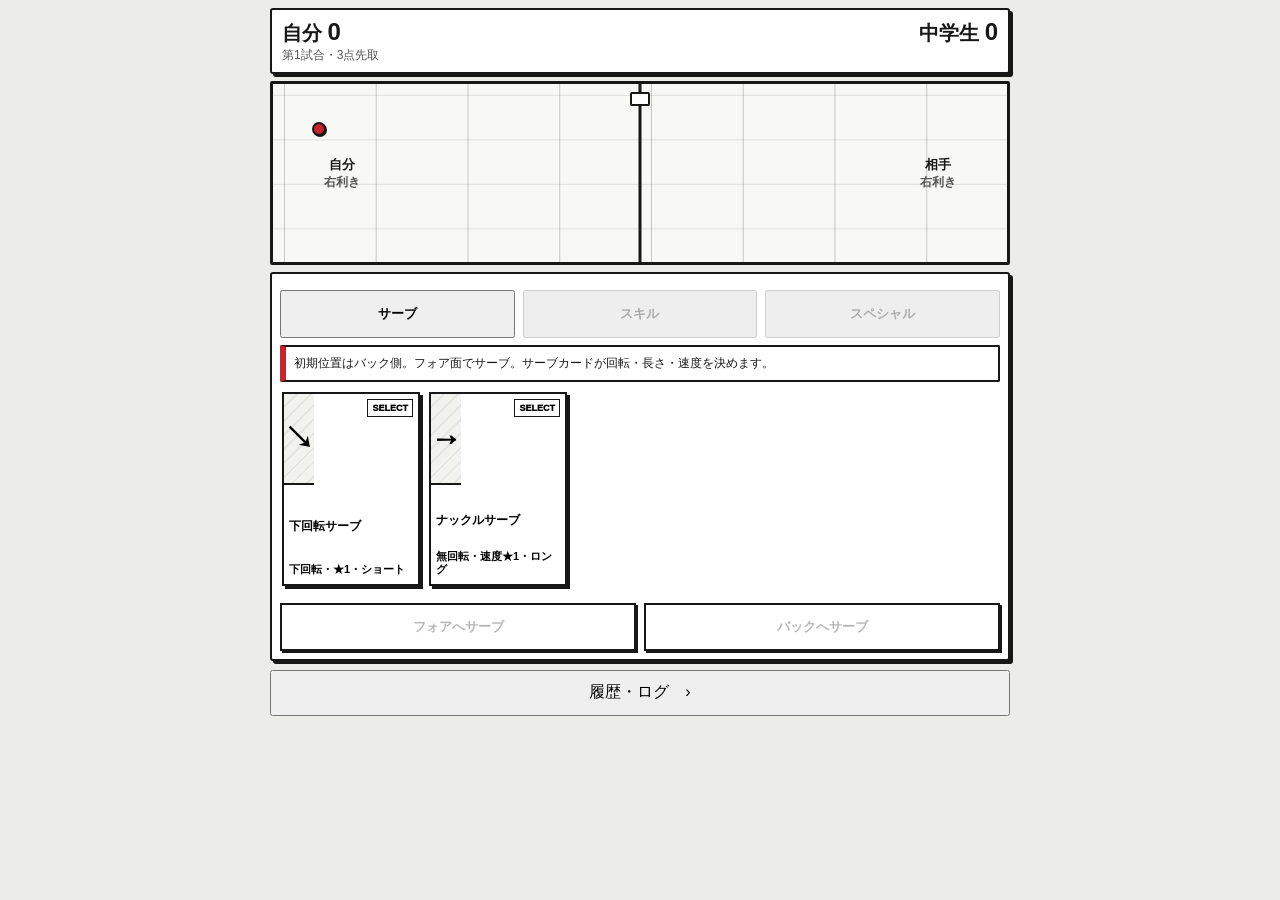
==== tabletennis_roguelike_prototype11.html @ f18fd14f "Sync Lite play game HTML with verified development version (fixes 5 and 6)" ====
<!doctype html>
<html lang="ja">
<head>
<meta charset="utf-8">
<meta name="viewport" content="width=device-width,initial-scale=1,maximum-scale=1,user-scalable=no,viewport-fit=cover">
<title>卓上戦記 Prototype 11</title>
<style>
/* Mobile-first view navigation and screen composition */
.view-nav{display:grid;grid-template-columns:repeat(3,minmax(0,1fr));gap:7px;margin:8px 0}.view-nav .btn{min-height:46px;padding:8px 5px;text-align:center;font-size:13px;font-weight:800}.view-nav .btn[aria-current="page"]{background:#171717;color:#fff;border-color:#c9232c;box-shadow:2px 2px 0 #c9232c}.view-screen{min-width:0}.screen-intro{font-size:13px;line-height:1.55}.score-panel{position:relative}.score{display:flex;justify-content:space-between;gap:10px}.score>span{min-width:0}.table{height:clamp(150px,48vw,220px)}.btn,.tech-card{min-height:44px}.view-heading{display:flex;align-items:center;justify-content:space-between;gap:8px}.view-heading h2{margin:0}@media(max-width:380px){#app{padding-left:8px;padding-right:8px}.panel{padding:9px;margin:7px 0}.view-nav{gap:5px}.view-nav .btn{font-size:12px;padding:7px 3px}.score{font-size:17px}.score #myScore,.score #enemyScore{font-size:22px}.grid{gap:6px}}@media(min-width:600px){.view-nav{grid-template-columns:repeat(6,minmax(0,1fr))}.table{height:220px}}
*{box-sizing:border-box}html{background:#f3f4f6}body{margin:0;background:#f3f4f6;color:#17202a;font-family:-apple-system,BlinkMacSystemFont,"Yu Gothic",sans-serif;-webkit-text-size-adjust:100%}#app{max-width:760px;margin:auto;padding:max(10px,env(safe-area-inset-top)) max(10px,env(safe-area-inset-right)) max(10px,env(safe-area-inset-bottom)) max(10px,env(safe-area-inset-left))}
.title-logo{display:block;width:100%;height:auto;max-height:150px;object-fit:contain;margin:0 auto 6px}.topbar{display:flex;justify-content:flex-end;align-items:center;gap:8px}body.is-match-view .topbar{display:none}.phase{font-size:13px;background:#fff;border:1px solid #ddd;border-radius:99px;padding:5px 8px}
.panel{background:#fff;border:1px solid #ddd;border-radius:13px;padding:11px;margin:8px 0}h2{font-size:15px;margin:0 0 8px}.sub{font-size:12px;color:#69707a}.score{font-size:20px;font-weight:800}.score #myScore,.score #enemyScore{font-size:24px;font-weight:900;font-variant-numeric:tabular-nums}
.table{position:relative;height:180px;background:#e9eef2;border:2px solid #66717c;border-radius:12px;overflow:hidden}.court-grid{position:absolute;inset:0;background-image:linear-gradient(to right,transparent calc(12.5% - .5px),rgba(60,68,76,.28) 12.5%,transparent calc(12.5% + .5px)),linear-gradient(to bottom,transparent calc(25% - .5px),rgba(60,68,76,.28) 25%,transparent calc(25% + .5px));background-size:12.5% 100%,100% 25%;pointer-events:none}.net{position:absolute;left:50%;top:0;bottom:0;width:3px;transform:translateX(-50%);background:#66717c;z-index:3}.player,.enemy{position:absolute;top:50%;transform:translateY(-50%);font-size:13px;font-weight:700;text-align:center;z-index:5}.player{left:7%}.enemy{right:7%}.rally-arrows{position:absolute;inset:0;width:100%;height:100%;z-index:2;pointer-events:none}.rally-arrows line{fill:none;stroke-linecap:round}.rally-arrows .player-arrow{stroke:#8a8a8a;stroke-width:1.8}.rally-arrows .enemy-arrow{stroke:#171717;stroke-width:2.2}
.ball{position:absolute;width:14px;height:14px;margin:-7px;border-radius:50%;background:#fff;border:2px solid #333;transition:left .25s,top .25s;z-index:6}.ball-label{position:absolute;left:50%;top:8px;transform:translateX(-50%);background:#fff9;padding:5px 8px;border-radius:8px;font-size:12px;z-index:7}
.grid{display:grid;grid-template-columns:repeat(2,1fr);gap:7px}.grid3{display:grid;grid-template-columns:repeat(3,1fr);gap:7px}
button{font:inherit;touch-action:manipulation}.btn{border:1px solid #cdd2d7;background:#fff;border-radius:10px;padding:9px;min-height:44px;text-align:left;touch-action:manipulation}.btn:active{transform:scale(.98)}.selected{outline:3px solid #9bbcf5;background:#f4f8ff}.info{background:#f7f7f8;border-radius:8px;padding:7px;font-size:12px}
#ballInfo.ball-summary{padding:7px 9px}
.ball-summary-items{display:grid;grid-template-columns:repeat(3,minmax(0,1fr));gap:5px 10px;font-size:12px;line-height:1.4}
.ball-summary-item{min-width:0;overflow-wrap:anywhere}
.ball-summary-item b{margin-right:3px}
@media(max-width:420px){.ball-summary-items{grid-template-columns:repeat(2,minmax(0,1fr));gap:5px 8px}}.log{max-height:170px;overflow:auto;font-size:12px;line-height:1.5;background:#101418;color:#e9eef2;border-radius:9px;padding:7px}.log div{border-bottom:1px solid #293038;padding:2px}
#logPanel .log{max-height:min(70dvh,calc(100dvh - 180px));overflow-y:auto;overscroll-behavior:contain;-webkit-overflow-scrolling:touch;touch-action:pan-y}
.notice{background:#fff8df;border-radius:9px;padding:8px;font-size:12px;line-height:1.45}.calculation{background:#eef7ff;border:1px solid #b8d7ef;border-radius:9px;padding:9px;font-size:12px;line-height:1.55}.calculation ul{margin:5px 0;padding-left:18px}.calculation .final{font-size:15px;font-weight:800}.history{font-size:12px}.row{padding:5px 0;border-bottom:1px solid #eee}.badge{display:inline-block;background:#eef1f4;border-radius:99px;padding:2px 6px;margin:2px}
.hidden{display:none}.big{text-align:center;font-size:28px;font-weight:800}

/* --- illustrated technique cards --- */
.tech-card{
  position:relative;
  display:block;
  padding:0;
  overflow:hidden;
  border:2px solid #171717;
  border-radius:6px;
  background:#fff;
  box-shadow:4px 4px 0 #171717;
  text-align:left;
}
.tech-card:active{transform:translate(2px,2px);box-shadow:2px 2px 0 #171717}
.tech-card img{
  display:block;
  width:100%;
  height:auto;
  aspect-ratio:16/9;
  object-fit:cover;
}
.tech-card-live{
  position:absolute;
  right:7px;
  top:7px;
  padding:4px 7px;
  border:2px solid #171717;
  background:#fff;
  color:#171717;
  font-size:11px;
  font-weight:900;
  line-height:1;
  box-shadow:2px 2px 0 #171717;
}
.tech-card[data-tech="foreSmash"] .tech-card-live{
  background:#d71920;
  color:#fff;
  border-color:#171717;
}
@media(max-width:380px){
  .tech-card-live{font-size:10px;padding:3px 5px}
}

@media(min-width:600px){.grid{grid-template-columns:repeat(3,1fr)}}

/* --- monochrome manga-inspired visual refresh; preserve existing layout --- */
:root{color-scheme:light;--ink:#171717;--paper:#fff;--ash:#ececea;--red:#c9232c}
html,body{background:#ececea;color:var(--ink)}
body{font-family:-apple-system,BlinkMacSystemFont,"Yu Gothic",sans-serif}
.panel{background:var(--paper);border:2px solid var(--ink);border-radius:3px;box-shadow:3px 3px 0 var(--ink)}
.phase{background:var(--paper);border:2px solid var(--ink);border-radius:2px;color:var(--ink);font-weight:800}
.sub{color:#555}
.table{background:#f8f8f6;border:3px solid var(--ink);border-radius:2px}
.court-grid{background-image:linear-gradient(to right,transparent calc(12.5% - .5px),rgba(23,23,23,.22) 12.5%,transparent calc(12.5% + .5px)),linear-gradient(to bottom,transparent calc(25% - .5px),rgba(23,23,23,.22) 25%,transparent calc(25% + .5px))}
.net{background:var(--ink)}
.rally-arrows .player-arrow{stroke:#777}.rally-arrows .enemy-arrow{stroke:var(--ink)}
.ball{background:var(--red);border:2px solid var(--ink);box-shadow:1px 1px 0 var(--ink)}
.ball-label{background:var(--paper);border:2px solid var(--ink);border-radius:2px;font-weight:800}
.btn{border:2px solid var(--ink);background:var(--paper);border-radius:2px;box-shadow:2px 2px 0 var(--ink);color:var(--ink)}
.btn:active{transform:translate(1px,1px);box-shadow:1px 1px 0 var(--ink)}
.btn:disabled{opacity:1;background:#e5e5e5;border-color:#888;color:#666;box-shadow:none;cursor:not-allowed}
.btn:disabled.selected{background:#fff1f1;outline:3px solid var(--red);outline-offset:1px}
.tech-card:disabled{opacity:1;box-shadow:4px 4px 0 var(--ink);cursor:not-allowed}
.tech-card:disabled img{filter:grayscale(1)}
.selected{outline:3px solid var(--red);outline-offset:1px;background:#fff1f1}
.info{background:#f0f0ee;border:1px solid #aaa;border-radius:2px}
.log{background:#171717;color:#fff;border:2px solid #171717;border-radius:2px}
.log div{border-bottom:1px solid #444}
.notice{background:#fff;border:2px solid var(--ink);border-left:6px solid var(--red);border-radius:2px}
.calculation{background:#f4f4f2;border:2px solid var(--ink);border-radius:2px}
.calculation .final{color:var(--red)}
.row{border-bottom:1px solid #ccc}
.badge{background:#e7e7e4;border:1px solid #777;border-radius:2px;color:var(--ink)}
.big{color:var(--ink)}
.tech-card{border:2px solid var(--ink);border-radius:2px;background:var(--paper);box-shadow:4px 4px 0 var(--ink)}
.tech-card:active{transform:translate(2px,2px);box-shadow:2px 2px 0 var(--ink)}
.tech-card-live{border:2px solid var(--ink);border-radius:0;background:var(--paper);color:var(--ink);box-shadow:2px 2px 0 var(--ink)}
.tech-card[data-tech="foreSmash"] .tech-card-live{background:var(--red);color:#fff;border-color:var(--ink)}
h2{font-weight:900;letter-spacing:.02em}

/* Compact vertical match layout; retain readable controls and 44px minimum targets. */
body.is-match-view .title-logo{max-height:64px;margin-bottom:2px}
body.is-match-view .topbar{margin-bottom:3px}
body.is-match-view .view-nav{margin:4px 0;gap:6px}
body.is-match-view #matchView{display:grid;grid-template-columns:minmax(0,1fr);gap:6px}
body.is-match-view #matchView>.panel{margin:0}
body.is-match-view #matchView .score-panel{padding:8px 10px}
body.is-match-view #matchView .table{height:clamp(140px,34vw,176px)}
body.is-match-view #matchView .point-result{padding:7px 10px}
.ai-error-panel{border:2px solid #b91c1c;background:#fff;padding:12px}.ai-error-panel h2{color:#b91c1c}.ai-error-panel .grid{grid-template-columns:1fr}.ai-error-panel .btn{min-height:44px;white-space:normal}
body.is-match-view #matchView .point-result h2{margin-bottom:3px}
body.is-match-view #matchView .grid{gap:6px}
.gp-shortage{color:#b91c1c;font-weight:800}
@media(max-width:380px){body.is-match-view .title-logo{max-height:56px}body.is-match-view .view-nav .btn{min-height:44px;font-size:12px;padding:6px 3px}body.is-match-view #matchView .table{height:140px}}
@media(max-height:650px){body.is-match-view .title-logo{max-height:48px}body.is-match-view #matchView .table{height:132px}}

/* Approved match UI: vertical flow, swipeable card strips, paired history/log. */
#viewNav{margin:4px 0}
body.is-match-view .title-logo{display:none}
body.is-match-view #viewNav{display:none}
body.is-match-view #matchView{display:flex;flex-direction:column;gap:7px;min-height:0;overflow:visible}
body.is-match-view #matchView>.panel{flex-shrink:0;margin:0}
body.is-match-view #matchView .table{height:clamp(142px,24vh,184px)}
body.is-match-view #matchView .score-panel{order:-2}
body.is-match-view #matchView .table{order:-1}
body.is-match-view #servePanel,body.is-match-view #playerPanel{padding:9px 8px 8px}
body.is-match-view #ballInfo{margin:7px 0}
.category-tabs{display:grid;grid-template-columns:repeat(3,minmax(0,1fr));gap:5px;margin:7px 0}
.tab{min-height:40px;padding:5px 2px;font-size:11px}
.cards-viewport{overflow-x:auto;overflow-y:hidden;scroll-snap-type:x mandatory;overscroll-behavior-x:contain;-webkit-overflow-scrolling:touch;padding:2px 5px 8px 2px;scrollbar-width:thin;touch-action:pan-x}
.cards{display:flex;gap:9px;width:max-content;min-width:100%}
.card{flex:0 0 clamp(92px,calc((min(100vw,496px) - 52px)/3.15),138px);min-width:0;aspect-ratio:1/1.4;scroll-snap-align:start;display:flex;flex-direction:column;justify-content:space-between;text-align:left;padding:0;position:relative;overflow:hidden;background:#fff;border:2px solid var(--ink,#171717);box-shadow:3px 3px 0 var(--ink,#171717);border-radius:0;min-height:0}
.card.selected{border:3px solid var(--red,#c9232c);background:#fff0f0;box-shadow:3px 3px 0 var(--red,#c9232c);outline:none;transform:translateY(-2px)}
.card:disabled{opacity:.65;box-shadow:none}
.card-art{height:48%;min-height:0;display:flex;align-items:center;justify-content:center;background:repeating-linear-gradient(135deg,#f2f2ef 0,#f2f2ef 8px,#e5e5e1 8px,#e5e5e1 10px);border-bottom:2px solid var(--ink,#171717);font-size:30px;font-weight:950}
.card img{display:block;width:100%;height:48%;object-fit:cover;border-bottom:2px solid var(--ink,#171717)}
.card-stamp{position:absolute;top:5px;right:5px;background:#fff;border:1.5px solid var(--ink,#171717);padding:3px 4px;font-size:9px;font-weight:950;z-index:2}
.card.selected .card-stamp{background:var(--red,#c9232c);color:#fff}
.card-name{padding:6px 5px 2px;font-size:12px;font-weight:950;line-height:1.2;overflow-wrap:anywhere}
.card-rate{padding:0 5px 7px;font-size:11px;line-height:1.2;font-weight:800}
.card-description{display:block;padding:0 5px 7px;font-size:10px;line-height:1.25;overflow-wrap:anywhere}
#serve .cards{flex-wrap:nowrap;width:max-content}
#serve .card{flex-basis:clamp(92px,calc((min(100vw,496px) - 52px)/3.15),138px)}
#tech .card{flex-basis:clamp(92px,calc((min(100vw,496px) - 52px)/3.15),138px)}
#tech .card img{height:48%;aspect-ratio:auto}
/* Original card proportions retained; compact icons fit within fixed bounds. */
#tech .card{aspect-ratio:1/1.4;min-height:0;justify-content:space-between}
#tech .card-art{height:40%;flex:0 0 40%;font-size:26px}
#tech .card-name{font-size:12px;line-height:1.2}
#tech .card-description{font-size:10px;line-height:1.25;overflow:hidden}
#tech .shot-quality{display:block;white-space:nowrap;font-size:11px;font-weight:900;letter-spacing:-.4px}
#tech .shot-modifiers{display:block;white-space:nowrap;font-size:10px;font-weight:800}
#techDetail{margin-top:8px;padding:8px;border:1px solid #777;background:#fff;font-size:12px;line-height:1.45}

.tech-heading{display:flex;align-items:center;justify-content:space-between;gap:8px;margin-top:10px;position:relative}
.tech-heading h2{margin:0!important}
.equipment-control{position:relative;flex:none}
.equipment-trigger{display:flex;align-items:center;gap:4px;min-height:36px;padding:5px 9px;border:2px solid var(--ink,#171717);background:#fff;border-radius:8px;font-size:12px;font-weight:800;cursor:pointer}
.equipment-popover{position:absolute;right:0;top:calc(100% + 5px);width:min(260px,calc(100vw - 40px));max-height:55vh;overflow:auto;padding:10px;border:2px solid var(--ink,#171717);border-radius:8px;background:#fff;box-shadow:2px 3px 0 #555;z-index:30;font-size:12px;line-height:1.5}
.equipment-popover[hidden]{display:none}
.equipment-items{display:flex;gap:5px;flex-wrap:wrap;margin:5px 0}
.equipment-tag{border:1px solid #777;padding:2px 6px;background:#f3f4f6;font-weight:700}
.equipment-effects{font-size:11px;margin-top:6px}
#returnCategory{min-width:0}
#skillCategory .cards-viewport{margin-top:4px}
.course-button{flex:1 1 0;min-width:0;min-height:44px;padding:7px 10px;border:2px solid var(--ink,#171717);background:#fff;box-shadow:2px 2px 0 var(--ink,#171717);font-size:12px;font-weight:900}.course-controls{display:grid;grid-template-columns:repeat(2,minmax(0,1fr));gap:8px;margin-top:9px}.course-controls .course-button{width:100%;min-height:48px;font-size:13px}.course-controls[hidden]{display:none}.core-tabs{display:grid;grid-template-columns:repeat(3,minmax(0,1fr));gap:8px}.core-tabs .tab{min-height:48px;font-size:13px;font-weight:900}
.match-bottom-nav,.history-bottom-nav{display:grid;grid-template-columns:1fr;gap:7px;margin:2px 0 8px}
.match-bottom-nav .nav-button,.history-bottom-nav .nav-button{min-height:46px;text-align:center}
#historyPanel{height:calc(100dvh - 24px);max-height:920px;display:flex;flex-direction:column;gap:7px;min-height:0;overflow:hidden}
#historyPanel.hidden{display:none}
.split-panels{display:grid;grid-template-rows:minmax(0,1fr) minmax(0,1fr);gap:7px;flex:1;min-height:0;overflow:hidden}
.scroll-panel{display:flex;flex-direction:column;min-height:0;min-width:0;background:#fff;border:2px solid var(--ink,#171717);box-shadow:3px 3px 0 var(--ink,#171717);padding:7px;overflow:hidden}
.scroll-panel h2{flex-shrink:0;border-bottom:2px solid var(--ink,#171717);padding-bottom:6px;margin-bottom:4px}
.scroll-body{overflow-y:auto;min-height:0;flex:1;overscroll-behavior:contain;-webkit-overflow-scrolling:touch;touch-action:pan-y;scrollbar-width:thin}
.history-row,.log-row{padding:6px 5px;border-bottom:1px solid #d3d3d0;font-size:12px;line-height:1.35;overflow-wrap:anywhere}
.log-row{background:#191919;color:#fff;border-bottom:1px solid #555;margin-bottom:4px}
.log-row span{color:#ccc}
#historyPanel .history-bottom-nav{flex-shrink:0}
body.is-match-view #app{padding-top:max(8px,env(safe-area-inset-top))}
body.is-match-view .topbar{margin:0 0 2px}
@media(max-width:380px){.card-name{font-size:11px}.card-description{font-size:9px}.category-tabs{gap:4px}.tab{font-size:10px}}
@media(max-height:700px){#historyPanel{height:calc(100dvh - 16px)}.scroll-panel{padding:5px}.scroll-panel h2{padding-bottom:4px;margin-bottom:3px}.history-row,.log-row{padding:4px;font-size:11px}}

.success-action-row{display:grid;grid-template-columns:minmax(0,1.2fr) minmax(0,1fr) minmax(0,1fr);gap:8px;align-items:stretch}.success-rate-label{display:flex;flex-direction:column;justify-content:center;align-items:center;text-align:center;font-size:12px;font-weight:700;min-width:0}.success-rate-label strong{font-size:clamp(19px,5vw,26px);white-space:nowrap}.success-detail-button,.success-return-button{width:100%;min-width:0;min-height:52px;font-size:17px;font-weight:800;touch-action:manipulation}.success-details-content{margin-top:8px;min-width:0}.success-details-content[hidden]{display:none!important}@media(max-width:360px){.success-action-row{gap:5px}.success-rate-label{font-size:11px}.success-rate-label strong{font-size:18px}}
</style>
</head>
<body><div id="app">
<img class="title-logo" src="./assets/cards/title_logo.jpeg" alt="卓上戦記"><div class="topbar"><span id="phase" class="phase"></span></div>

<nav id="viewNav" class="view-nav" aria-label="画面切り替え"><button type="button" class="btn" data-view="start" onclick="setView('start')">スタート</button><button type="button" class="btn" data-view="match" onclick="setView('match')">試合</button><button type="button" class="btn" data-view="progress" onclick="setView('progress')">イベント・成長</button><button type="button" class="btn" data-view="history" onclick="setView('history')">ラリー履歴</button><button type="button" class="btn" data-view="log" onclick="setView('log')">ログ</button><button type="button" class="btn" data-view="result" onclick="setView('result')">最終結果</button></nav>
<div id="startView" class="panel view-screen hidden"><h2>卓上戦記</h2><p class="screen-intro">現在のランを保持したまま画面を移動できます。新しいランを始めると、現在のランの状態は初期化されます。</p><div class="grid"><button type="button" class="btn" onclick="setView('match')">現在のランへ戻る</button><button type="button" class="btn" onclick="requestNewRun()">新しいランを開始</button></div></div>
<div id="matchView" class="view-screen">
<div class="panel score-panel"><div class="score"><span>自分 <b id="myScore">0</b></span><span><b id="enemyName">中学生</b> <b id="enemyScore">0</b></span></div><div class="sub" id="matchInfo">第1試合・3点先取</div></div>
<div id="ballInfo" class="panel ball-summary hidden" aria-label="現在のボールの状態"></div>
<div id="pointResultPanel" class="panel point-result hidden"><h2>直近ポイント</h2><div id="pointResultText" class="sub"></div></div>
<div id="enemyAIErrorPanel" class="panel ai-error-panel hidden" role="alert" aria-live="assertive">
<h2>相手AIの処理エラー</h2>
<p id="enemyAIErrorDetail" class="sub">得点とラリー状態を保持しています。</p>
<p id="enemyAIErrorLimit" class="sub"></p>
<div class="grid">
<button id="enemyAIRetryButton" type="button" class="btn" onclick="retryEnemyAI()">候補を再検証して再試行（0/3）</button>
<button id="enemyAISuspendButton" type="button" class="btn" onclick="suspendEnemyAI()">試合を中断</button>
<button id="enemyAIResumeButton" type="button" class="btn" onclick="resumeEnemyAI()" hidden>試合を再開して候補を再検証</button>
</div>
</div>

<div class="table"><div class="court-grid"></div><svg id="rallyArrows" class="rally-arrows" viewBox="0 0 100 100" preserveAspectRatio="none" aria-hidden="true"><defs><marker id="arrow-gray" viewBox="0 0 10 10" refX="8.5" refY="5" markerWidth="5" markerHeight="5" orient="auto"><path d="M 0 0 L 10 5 L 0 10 z" fill="#8a8a8a"></path></marker><marker id="arrow-black" viewBox="0 0 10 10" refX="8.5" refY="5" markerWidth="5" markerHeight="5" orient="auto"><path d="M 0 0 L 10 5 L 0 10 z" fill="#171717"></path></marker></defs><g id="rallyArrowLayer"></g></svg><div class="net"></div><div class="player">自分<br><span class="sub">右利き</span></div><div class="enemy">相手<br><span class="sub">右利き</span></div><div id="ball" class="ball"></div><div id="ballLabel" class="ball-label"></div></div>

<div id="servePanel" class="panel"><div class="category-tabs core-tabs" role="group" aria-label="カード分類"><button type="button" class="tab" data-card-category="serve" aria-pressed="true">サーブ</button><button type="button" class="tab" data-card-category="return" aria-pressed="false">スキル</button><button type="button" class="tab" data-card-category="skill" aria-pressed="false">スペシャル</button></div><div class="notice">初期位置はバック側。フォア面でサーブ。サーブカードが回転・長さ・速度を決めます。</div><div id="serve" class="cards-viewport" style="margin-top:8px"><div class="cards"></div></div><div id="serveCourseControls" class="course-controls"><button type="button" class="course-button" data-serve-course="F" disabled>フォアへサーブ</button><button type="button" class="course-button" data-serve-course="B" disabled>バックへサーブ</button></div></div>

<div id="playerPanel" class="panel hidden"><div class="category-tabs core-tabs" role="group" aria-label="カード分類"><button type="button" class="tab" data-card-category="serve" aria-pressed="false">サーブ</button><button type="button" class="tab" data-card-category="return" aria-pressed="true">スキル</button><button type="button" class="tab" data-card-category="skill" aria-pressed="false">スペシャル</button></div><div id="shotCalculation" class="hidden" style="margin-top:10px"></div><section id="returnCategory"><div class="tech-heading"><h2>スキルカード</h2><div id="equipmentPanel" class="equipment-control" aria-label="装備中の用具"></div></div><div id="techViewport" class="cards-viewport"><div id="tech" class="cards"></div></div><div id="techDetail" role="status" aria-live="polite"></div></section><section id="skillCategory"><h2 style="margin-top:10px">スペシャルカード（1球1枚）</h2><div class="cards-viewport"><div id="cards" class="cards"></div></div></section><div id="playerCourseControls" class="course-controls"><button type="button" class="course-button" data-player-course="F">フォアへ返球</button><button type="button" class="course-button" data-player-course="B">バックへ返球</button></div><div id="shotActions" style="margin-top:9px"></div></div>

<div id="devBossPanel" class="panel hidden">
<h2>開発用：ラスボステスト</h2>
<div class="notice">通常プレイには影響しません。URLに <b>?dev=1</b> を付けたときだけ表示されます。</div>
<div class="grid" style="margin-top:8px">
  <label class="btn"><b>プレイヤー強化</b><select id="devBuild" style="width:100%;margin-top:6px;padding:8px">
    <option value="base">初期状態</option>
    <option value="five">初期4種＋</option>
    <option value="eight">スキルカード8種＋</option>
    <option value="all">全スキルカード＋</option>
  </select></label>
  <label class="btn"><b>開始GP</b><select id="devGp" style="width:100%;margin-top:6px;padding:8px">
    <option>0</option><option>5</option><option>10</option><option selected>15</option><option>20</option><option>25</option><option>30</option><option>45</option>
  </select></label>
</div>
<button id="devBossStart" class="btn" style="width:100%;margin-top:8px">ラスボス戦を開始</button>
<button id="devBossAbort" class="btn" style="width:100%;margin-top:7px" onclick="abortDevBossTest()">開発用試合を中断して本編に戻る</button>
</div>

<div class="match-bottom-nav"><button type="button" class="nav-button primary" onclick="setView('history')">履歴・ログ　›</button></div>
</div>
<div id="growthPanel" class="panel hidden view-screen"><div class="view-heading"><h2 id="progressTitle">イベント・成長</h2><span id="progressMode" class="badge">進行</span></div><div id="growthText"></div><div id="growth" class="grid" style="margin-top:8px"></div><button id="next" class="btn" style="width:100%;margin-top:8px">次の試合へ</button><button id="restart" class="btn" style="width:100%;margin-top:7px">新しいラン</button></div>

<div id="historyPanel" class="panel hidden view-screen"><div class="section-title"><h2>履歴・ログ</h2><span class="hint">履歴とログは個別にスクロール</span></div><div class="split-panels"><section class="scroll-panel"><h2>ラリー履歴・技術別集計</h2><p class="sub">現在の試合の集計です。</p><div id="history" class="scroll-body history"></div></section><section class="scroll-panel"><h2>ラン全体のログ</h2><p class="sub">直近70件を表示します。</p><div id="log" class="scroll-body log"></div></section></div><div class="history-bottom-nav"><button type="button" class="nav-button primary" onclick="setView('match')">‹ 試合画面へ戻る</button></div></div>
<div id="devBossResultPanel" class="panel hidden view-screen">
  <div id="devBossResultSummary"></div>
  <div class="split-panels" style="min-height:240px;max-height:50dvh">
    <section class="scroll-panel"><h2>開発用試合の履歴</h2><div id="devBossResultHistory" class="scroll-body history"></div></section>
    <section class="scroll-panel"><h2>開発用試合のログ</h2><div id="devBossResultLog" class="scroll-body log"></div></section>
  </div>
  <div class="grid" style="margin-top:8px"><button type="button" class="btn" onclick="returnToMainFromDevBoss()">本編に戻る</button><button type="button" class="btn" onclick="replayDevBossTest()">もう一度ボス戦</button></div>
</div>
</div>

<script>
"use strict";

const MATCH=3;
let activeCardCategory="serve";
let devBossSession=null;
let devBossResult=null;
let devBossArchive=[];
let devBossResultVisible=false;
// Invalidates delayed enemy actions whenever a test session starts or restores the campaign.
let enemyActionGeneration=0;

const SPIN_STEPS=["下2","下1","無","上1","上2"];
const SPIN_LEVEL_LIMIT=2;

const TECHS={
 push:{type:"守備",name:"ツッツキ",side:"both",base:86,power:-1,idealSpin:"下1",idealSpinsPlus:["下1","下2"],idealPower:1,idealLength:"ショート",desc:"下回転に強い安定技。"},
 stop:{type:"守備",name:"ストップ",side:"both",base:86,power:-1,idealSpins:["下1","無"],idealPower:1,idealLength:"ショート",outputLength:"ショート",desc:"ネット際へ短く落とす下回転の返球。"},
 foreDrive:{type:"攻撃",name:"フォアドライブ",side:"F",base:79,power:1,idealSpins:["下1","無","上1"],idealPower:1,idealLength:"ロング",desc:"基本的な攻撃技。"},
 backBlock:{type:"守備",name:"バックブロック",side:"B",base:84,power:0,idealSpin:"上1",idealPowers:[2,3],idealLength:"ロング",desc:"バック面で安定して受ける。"},
 foreSmash:{type:"攻撃",name:"スマッシュ",side:"F",base:75,power:3,idealSpin:"無",idealPower:1,idealLength:"ロング",desc:"高速だが不適正球では成功率が低下する決定打。"},
 backDrive:{type:"攻撃",name:"バックドライブ",side:"B",base:74,power:1,idealSpins:["下1","無","上1"],idealPower:1,idealLength:"ロング",idealLengthPlus:["ショート","ロング"],desc:"バック面の攻撃技。＋強化で適正長さにショートを追加。"},
 foreBlock:{type:"守備",name:"フォアブロック",side:"F",base:84,power:0,idealSpin:"上1",idealPowers:[2,3],idealLength:"ロング",desc:"フォア面で安定して受ける。"},
 foreFlick:{type:"攻撃",name:"フォアフリック",side:"F",base:72,power:0,idealSpins:["上1","無","下1"],idealPower:1,idealLength:"ショート",desc:"ショートボールへの攻撃。"},
 backFlick:{type:"攻撃",name:"バックフリック",side:"B",base:72,power:0,idealSpins:["上1","無","下1"],idealPower:1,idealLength:"ショート",desc:"バック面のショート攻撃。"},
 foreCut:{type:"守備",name:"フォアカット",side:"F",base:78,power:-1,idealSpins:["無","上1"],idealPower:3,idealLength:"ロング",desc:"フォア面で強い下回転をかける守備技。"},
 backCut:{type:"守備",name:"バックカット",side:"B",base:78,power:-1,idealSpins:["無","上1"],idealSpinsPlus:["無","上1","上2"],idealPower:3,idealLength:"ロング",desc:"バック面で強い下回転をかける守備技。"}
};
// Lite success-level foundation. This stage does not yet replace legacy percent calculations.
const LITE_SUCCESS_RATES=Object.freeze([5,20,35,50,65,80,95]);
const LITE_BASE_LEVELS=Object.freeze({
  push:5,foreDrive:4,backBlock:5,stop:5,foreSmash:4,
  backDrive:4,foreBlock:5,foreFlick:4,backFlick:4,foreCut:5,backCut:5
});
function liteSuccessBreakdown(baseLevel,modifiers=[]){
  if(!Number.isInteger(baseLevel))throw new TypeError("Lite base level must be an integer");
  if(!Array.isArray(modifiers))throw new TypeError("Lite modifiers must be an array");
  const total=modifiers.reduce((sum,item)=>{
    const value=typeof item==="number"?item:item&&item.value;
    if(!Number.isInteger(value))throw new TypeError("Lite modifier must be an integer");
    return sum+value;
  },baseLevel);
  const level=Math.max(0,Math.min(6,total));
  return {baseLevel,modifiers,rawLevel:total,level,rate:LITE_SUCCESS_RATES[level]};
}
// Shared Lite situational penalties. Distances are non-negative integer steps.
function liteSituationModifiers({rotationSteps=0,speedSteps=0,lengthMismatch=false,longStraight=false,footwork=false}={}){
  if(!Number.isInteger(rotationSteps)||rotationSteps<0||!Number.isInteger(speedSteps)||speedSteps<0)
    throw new TypeError("Lite situation distances must be non-negative integers");
  for(const value of [lengthMismatch,longStraight,footwork])
    if(typeof value!=="boolean")throw new TypeError("Lite situation flags must be booleans");
  return [
    {label:"回転差",value:-rotationSteps},
    {label:"速度差",value:-speedSteps},
    {label:"適正長さ差",value:lengthMismatch?-1:0},
    {label:"長さ補正",value:longStraight?-1:0},
    {label:"フットワーク補正",value:footwork?-1:0}
  ].filter(item=>item.value!==0);
}
const COST={stop:3,backDrive:3,foreBlock:3,foreFlick:4,backFlick:4,foreCut:4,backCut:4};
const EVENT_NAMES={coach:"コーチ",practice:"練習",training:"特訓",equipment:"用具の購入",overwork:"オーバーワーク",cardOrganize:"カード整理",rest:"休憩"};
const SPECIAL_CARDS=["third","desperation","counter","finisher","feint","knuckleMastery"];const INITIAL_TECHNIQUES=["push","foreDrive","backBlock"];const isNewTechnique=id=>!INITIAL_TECHNIQUES.includes(id);
const UPGRADE_EFFECTS={stop:"基本成功レベル◆+1",push:"適正回転に下回転★2を追加",foreDrive:"返球回転段階+1（上限★2）",backDrive:"適正長さにショートを追加",foreBlock:"返球速度を入力速度−1（最低★1）に変更",backBlock:"返球速度を入力速度−1（最低★1）に変更",foreFlick:"返球速度+1",backFlick:"基本成功レベル◆+1",foreCut:"返球回転段階+1（上限★2）",backCut:"適正回転に上回転★2を追加",foreSmash:"返球速度+1",underShort:"下回転量+1",knuckleLong:"速度+1"};

const SERVES={
 underShort:{name:"下回転サーブ",spin:"下",spinLevel:1,power:1,length:"ショート",desc:"下回転・★1・ショート"},
 knuckleLong:{name:"ナックルサーブ",spin:"無",spinLevel:1,power:1,length:"ロング",desc:"無回転・速度★1・ロング"}
};

const CARDS={
 focus:{suitableType:"守備",name:"集中",desc:"この1球の成功レベル◆+1。"},
 power:{suitableType:"攻撃",name:"強打",desc:"返球速度+1。相手が返球に成功すると次の自分の返球成功レベル◆−1（1打のみ）。"},
 third:{suitableType:"攻撃",name:"3球目攻撃",desc:"3球目で使うと成功レベル◆+1、返球速度+1。"},
 desperation:{suitableType:"両方",name:"背水の陣",desc:"相手にリードされていると成功レベル◆+1。"},
 whiff:{suitableType:"両方",name:"空振り",desc:"効果なし。"},
 counter:{suitableType:"両方",name:"カウンター",desc:"選択技術の適正速度+2。実際の返球速度は変化しない。"},
 finisher:{suitableType:"攻撃",name:"とどめの一球",desc:"ラリー6球目以降、対象技術の返球速度+2。相手が返球に成功すると次の自分の返球成功レベル◆−2（1打のみ）。"},
 feint:{suitableType:"両方",name:"フェイント",desc:"相手の次の返球成功レベル◆−1。返球判定1回で消費。"},
 knuckleMastery:{suitableType:"両方",name:"ナックルの極意",desc:"この1球が無回転なら、相手の次の返球成功レベル◆−2。返球判定1回で消費。"}
};

const state={
 phase:"serve",view:"match",my:0,enemy:0,gp:0,matchTarget:3,matchNumber:1,bossTest:false,runFinished:false,
 learned:["push","foreDrive","backBlock"],
 serves:["underShort","knuckleLong"],
 deck:["focus","focus","focus","power","power","power"],hand:[],drawPile:[],discardPile:[],
 card:null,
 ball:{spin:"下",spinLevel:1,power:1,course:"B",length:"ショート",},
 pointBalls:0,playerLast:null,enemyLast:null,pendingHistory:null,rallyArrows:[],enemyReturnCount:0,
 finisherPending:false,finisherRecoil:false,powerPending:false,powerRecoil:false,feintPending:false,knucklePending:false,
 aiError:null,aiRecoveryAttempts:0,aiResumeAtLimitUsed:false,enemyHitToken:0,
 selectedServe:null,selectedServeCourse:null,selectedShot:null,
 lastPointResult:null,overworkUpgrades:null,matchFinished:false,history:{},log:[],upgradedTechs:[],upgradedServes:[],equipment:{carbon:false,sticky:false,shoes:false},eventCandidates:[],eventOptions:[],eventMode:null,eventDone:false,preparing:false,eventRerolling:false,specialCardsGained:[],restBonusMatch:null
};

const enemy={
 name:"中学生",
 techs:["push","foreDrive","backBlock"],
 upgradedTechs:[],
 serves:["underShort","knuckleLong"],
 upgradedServes:[]
};

const $=id=>document.getElementById(id);
const clamp=(x,a,b)=>Math.max(a,Math.min(b,x));
const hit=p=>Math.random()*100<p;
const spinName=s=>s==="下"?"下回転":s==="上"?"上回転":"無回転";
const spinKey=b=>b.spin==="無"?"無":b.spin+Math.min(b.spinLevel,SPIN_LEVEL_LIMIT);
const spinDisplay=key=>key==="無"?"無回転":(key[0]==="下"?"下回転":"上回転")+"★"+key[1];
const spinDistance=(a,b)=>Math.abs(SPIN_STEPS.indexOf(a)-SPIN_STEPS.indexOf(b));
const speedDistance=(a,b)=>Math.abs(a-b);
const counterIdealPowers=(t,card=null)=>{
  const ideals=Array.isArray(t.idealPowers)?t.idealPowers:[t.idealPower];
  if(card!=="counter"||!ideals.some(Number.isFinite))return ideals;
  return ideals.map(p=>Number.isFinite(p)?p+2:p);
};
const idealPowerDistance=(t,currentPower,card=null)=>{const p=Number(currentPower);if(!Number.isFinite(p))return 0;const ideals=counterIdealPowers(t,card);return Math.min(...ideals.filter(Number.isFinite).map(x=>speedDistance(x,p)));};
const idealPowerDisplay=(t,card=null)=>Array.isArray(t.idealPowers)?counterIdealPowers(t,card).map(p=>"★"+p).join(" / "):"★"+playerIdealPower(t,card);
const playerIdealPower=(t,card=null)=>counterIdealPowers(t,card)[0];
const idealSpinOptions=(t,upgraded)=>{const id=Object.keys(TECHS).find(k=>TECHS[k]===t);const isUpgraded=upgraded===undefined?techIsUpgraded(id):upgraded;if(isUpgraded&&t.idealSpinsPlus)return t.idealSpinsPlus;if(isUpgraded&&t.idealSpinPlus)return t.idealSpinPlus;if(t.idealSpins)return t.idealSpins;return t.idealSpin?[t.idealSpin]:[]};
const idealSpinDistance=(t,currentSpin,upgraded)=>{const options=idealSpinOptions(t,upgraded);return options.length?Math.min(...options.map(s=>spinDistance(s,currentSpin))):Infinity};
const idealSpinDisplay=t=>idealSpinOptions(t).map(spinDisplay).join(" / ")||"指定なし";
const idealLengthDisplay=t=>t.idealLength||"指定なし";
const isStraight=(incomingCourse,targetCourse)=>incomingCourse!==targetCourse;
const sideName=s=>s==="F"?"フォア側":s==="B"?"バック側":"両面";
function shuffle(a){for(let i=a.length-1;i>0;i--){let j=Math.floor(Math.random()*(i+1));[a[i],a[j]]=[a[j],a[i]]}}
function addLog(s){state.log.unshift(s);state.log=state.log.slice(0,70);renderLog()}
function actualStrokeSide(technique,course){return technique.side==="both"?"both":technique.side}

function resetEnemyReturnState(){state.enemyReturnCount=0;}
function registerEnemyReturn(id){
  state.enemyReturnCount++;
}
function enemyTechniqueIds(techIds){
  if(!Array.isArray(techIds))return [];
  return techIds.filter(id=>{
    const t=TECHS[id];
    if(!t)return false;


    return true;
  });
}
function needsFootwork(last,currentCourse,currentStroke){
  // side:"both" is not a fixed racket side, so it never creates a footwork penalty by itself.
  // A previous both-side technique also does not count as a side-switch requirement.
  if(currentStroke==="both")return false;
  if(!last||last.course===currentCourse)return false;
  const previousNeedsMovement=last.strokeSide!=="both"&&last.strokeSide!==last.course;
  const currentNeedsMovement=currentStroke!=="both"&&currentStroke!==currentCourse;
  return previousNeedsMovement||currentNeedsMovement;
}
function recordHistory(previous,current){
  if(!previous)return;
  const key=previous.name+" → "+current.name;
  state.history[key]=(state.history[key]||0)+1;
}

function resetCardPiles(){
  state.drawPile=[...state.deck];shuffle(state.drawPile);
  state.discardPile=[];state.hand=[];state.card=null;
}
function drawHand(){
  if(!Array.isArray(state.drawPile)||!Array.isArray(state.discardPile))resetCardPiles();
  state.discardPile.push(...state.hand);
  state.hand=[];state.card=null;
  for(let i=0;i<3;i++){
    if(!state.drawPile.length){
      if(!state.discardPile.length)break;
      state.drawPile=state.discardPile.splice(0);shuffle(state.drawPile);
    }
    state.hand.push(state.drawPile.pop());
  }
}
function setupFinalBossOpponent(){
  const all=[...Object.keys(TECHS)];
  state.matchTarget=11;state.bossTest=true;
  // 通常進行の第10試合と開発用試合で同じ最終ボス構成を使う。
  enemy.name="日本代表";enemy.techs=[...all];enemy.upgradedTechs=[...all];
  enemy.serves=["underShort","knuckleLong"];enemy.upgradedServes=["underShort","knuckleLong"];
  return "日本代表・11点先取";
}

function setupMatchByNumber(){
  const junior=["push","foreDrive","backBlock"];
  const highAttack=[...junior,"foreSmash","backDrive","foreFlick","backFlick"];
  const highCut=[...junior,"foreSmash","foreBlock","foreCut","backCut","stop"];
  const all=[...Object.keys(TECHS)];
  if(state.matchNumber<=3){
    state.matchTarget=3;state.bossTest=false;
    enemy.name="中学生";enemy.techs=[...junior];enemy.upgradedTechs=[];enemy.serves=["underShort","knuckleLong"];enemy.upgradedServes=[];
    return "中学生・3点先取";
  }
  if(state.matchNumber<=6){
    state.matchTarget=5;state.bossTest=false;
    const cut=Math.random()<.5;
    enemy.name=cut?"高校生カットマン":"高校生攻撃型";
    enemy.techs=[...(cut?highCut:highAttack)];enemy.upgradedTechs=[];enemy.serves=["underShort","knuckleLong"];enemy.upgradedServes=[];
    return enemy.name+"・5点先取";
  }
  if(state.matchNumber<=9){
    state.matchTarget=7;state.bossTest=false;
    const roll=Math.floor(Math.random()*3);
    if(roll===0){enemy.name="プロ攻撃型";enemy.techs=[...highAttack];enemy.upgradedTechs=[...highAttack];}
    else if(roll===1){enemy.name="プロオールラウンダー";enemy.techs=[...all];enemy.upgradedTechs=[];}
    else{enemy.name="プロカットマン";enemy.techs=[...highCut];enemy.upgradedTechs=[...highCut];}
    enemy.serves=["underShort","knuckleLong"];enemy.upgradedServes=[];
    return enemy.name+"・7点先取";
  }
  // 通常進行の第9試合終了時点のプレイヤー育成状態は変更しない。
  return setupFinalBossOpponent();
}

function serverIsPlayerNow(){
  const total=state.my+state.enemy;
  const deuce=state.my>=state.matchTarget-1&&state.enemy>=state.matchTarget-1;
  return deuce?(total-2*(state.matchTarget-1))%2===0:total%4<2;
}

function pointReset(){
  state.aiError=null;state.aiRecoveryAttempts=0;state.aiResumeAtLimitUsed=false;state.enemyHitToken++;
  state.finisherPending=false;state.finisherRecoil=false;state.powerPending=false;state.powerRecoil=false;state.feintPending=false;state.knucklePending=false;
  drawHand(); state.pointBalls=0;state.playerLast=null;state.enemyLast=null;state.pendingHistory=null;state.rallyArrows=[];resetEnemyReturnState();
  state.ball={spin:"下",spinLevel:1,power:1,course:"B",length:"ショート",};
  state.phase="serve";state.selectedServe=null;state.selectedServeCourse=null;state.selectedShot=null;
  const serverIsPlayer=serverIsPlayerNow();
  if(!serverIsPlayer){
    state.phase="enemy";
    const scheduledSession=devBossSession,scheduledGeneration=enemyActionGeneration,scheduledToken=state.enemyHitToken;
    setTimeout(()=>{if(scheduledGeneration===enemyActionGeneration&&scheduledSession===devBossSession&&scheduledToken===state.enemyHitToken)enemyServe()},0);
  }
}

const DEV_MODE=new URLSearchParams(location.search).get("dev")==="1";

function cloneGameData(value){return JSON.parse(JSON.stringify(value))}
function restoreCampaignState(session){
  if(!session||session.restored)return false;
  session.restored=true;
  enemyActionGeneration++;
  for(const key of Object.keys(state))if(!Object.prototype.hasOwnProperty.call(session.snapshot.state,key))delete state[key];
  Object.assign(state,cloneGameData(session.snapshot.state));
  for(const key of Object.keys(enemy))if(!Object.prototype.hasOwnProperty.call(session.snapshot.enemy,key))delete enemy[key];
  Object.assign(enemy,cloneGameData(session.snapshot.enemy));
  activeCardCategory=session.snapshot.activeCardCategory;
  devBossSession=null;
  return true;
}
function resetForBossTest(build,gp){
  if(devBossSession)return false;
  if(devBossResult){devBossArchive.push(cloneGameData(devBossResult));devBossResult=null}
  const snapshot={state:cloneGameData(state),enemy:cloneGameData(enemy),activeCardCategory};
  enemyActionGeneration++;
  devBossSession={snapshot,ended:false,restored:false};
  devBossResultVisible=false;
  state.phase="serve";state.view="match";state.my=0;state.enemy=0;state.gp=Number(gp)||0;
  // matchNumberは開始前の値を保ち、開発用試合を本編の第10試合として扱わない。
  state.runFinished=false;state.matchFinished=false;state.matchTarget=11;state.bossTest=true;
  state.learned=[...Object.keys(TECHS)];state.serves=["underShort","knuckleLong"];
  state.deck=["focus","focus","focus","power","power","power"];state.hand=[];state.card=null;
  state.ball={spin:"下",spinLevel:1,power:1,course:"B",length:"ショート",};
  state.pointBalls=0;state.playerLast=null;state.enemyLast=null;state.pendingHistory=null;state.rallyArrows=[];
  state.enemyReturnCount=0;state.aiError=null;state.aiRecoveryAttempts=0;state.aiResumeAtLimitUsed=false;state.enemyHitToken++;
  state.selectedServe=null;state.selectedServeCourse=null;state.selectedShot=null;
  state.lastPointResult=null;state.overworkUpgrades=null;state.history={};state.log=[];
  state.upgradedTechs=[];state.upgradedServes=[];state.equipment={carbon:false,sticky:false,shoes:false};
  state.eventCandidates=[];state.eventOptions=[];state.eventMode=null;state.eventDone=true;state.eventRerolling=false;state.specialCardsGained=[];
  if(build==="five")state.upgradedTechs=["push","foreDrive","backBlock","foreSmash"];
  if(build==="eight")state.upgradedTechs=["push","foreDrive","backBlock","foreSmash","backDrive","foreBlock","foreFlick"];
  if(build==="all"){state.upgradedTechs=[...state.learned];state.upgradedServes=[...state.serves];state.equipment.carbon=true}
  setupFinalBossOpponent();
  resetCardPiles();
  activeCardCategory="serve";
  addLog("開発用ラスボステスト：11点先取／相手は全スキルカード＋。");
  pointReset();render();return true;
}
function finishDevBossMatch(){
  const session=devBossSession;
  if(!session||session.ended||session.restored)return false;
  session.ended=true;state.matchFinished=true;
  devBossResult={outcome:state.my>=state.matchTarget?"win":"loss",my:state.my,enemy:state.enemy,matchTarget:state.matchTarget,
    testGP:state.gp,history:cloneGameData(state.history),log:state.log.slice(),enemy:cloneGameData(enemy)};
  if(!restoreCampaignState(session))return false;
  devBossResultVisible=true;render();return true;
}
function abortDevBossTest(){
  const session=devBossSession;
  if(!session||session.ended||session.restored)return false;
  session.ended=true;
  if(!restoreCampaignState(session))return false;
  devBossResultVisible=false;render();return true;
}
function returnToMainFromDevBoss(){
  if(!devBossResult||!devBossResultVisible)return false;
  devBossResultVisible=false;render();return true;
}
function replayDevBossTest(){
  if(!devBossResult||!devBossResultVisible||devBossSession)return false;
  return resetForBossTest($("devBuild").value,$("devGp").value);
}
function renderDevBossResult(){
  const panel=$("devBossResultPanel");
  if(!panel)return;
  panel.classList.toggle("hidden",!devBossResultVisible||!devBossResult);
  if(!devBossResultVisible||!devBossResult)return;
  const result=devBossResult;
  $("devBossResultSummary").innerHTML="<h2>"+(result.outcome==="win"?"開発用ボス戦：勝利！":"開発用ボス戦：敗北…")+"</h2><p>最終スコア："+result.my+" - "+result.enemy+"</p><p>開発用GP設定："+result.testGP+"pt（本編GPには反映されません）</p>";
  const historyRows=Object.entries(result.history||{});
  $("devBossResultHistory").innerHTML=historyRows.length?historyRows.map(([key,value])=>"<div class='history-row'><b>"+key+"</b><br><span class='badge'>"+value+"回</span></div>").join(""):"<span class='sub'>履歴はありません。</span>";
  $("devBossResultLog").innerHTML=(result.log||[]).map(line=>"<div class='log-row'>"+line+"</div>").join("")||"<span class='sub'>ログはありません。</span>";
  $("matchView").classList.add("hidden");$("startView").classList.add("hidden");$("historyPanel").classList.add("hidden");$("growthPanel").classList.add("hidden");
  document.querySelectorAll("[data-view]").forEach(button=>{button.hidden=true});
}

function renderDevBoss(){
  const p=$("devBossPanel");
  if(!p)return;
  p.classList.toggle("hidden",!DEV_MODE);
  const start=$("devBossStart"),abort=$("devBossAbort");
  if(start){start.hidden=!!devBossSession;start.disabled=!!devBossSession}
  if(abort)abort.hidden=!devBossSession;
  if(DEV_MODE&&start)start.onclick=()=>resetForBossTest($("devBuild").value,$("devGp").value);
}

function newRun(){
  state.view="match";state.matchNumber=1;state.matchTarget=3;state.bossTest=false;state.runFinished=false;state.matchFinished=false;
  state.gp=0;state.my=0;state.enemy=0;state.lastPointResult=null;state.overworkUpgrades=null;state.restBonusMatch=null;
  state.learned=["push","foreDrive","backBlock"];
  state.serves=["underShort","knuckleLong"];
  state.deck=["focus","focus","focus","power","power","power"];
  state.history={};state.log=[];state.upgradedTechs=[];state.upgradedServes=[];state.equipment={carbon:false,sticky:false,shoes:false};state.eventCandidates=[];state.eventOptions=[];state.eventMode=null;state.eventDone=false;state.preparing=false;state.eventRerolling=false;state.specialCardsGained=[];
  addLog("新しいラン。初期スキルカード3種、初期サーブカード2種。");
  setupMatchByNumber();resetCardPiles();pointReset();render();
}
function hasRunProgress(){
  const defaultDeck=["focus","focus","focus","power","power","power"];
  const defaultLearned=["push","foreDrive","backBlock"];
  const defaultServes=["underShort","knuckleLong"];
  return state.matchNumber>1||state.my!==0||state.enemy!==0||state.gp!==0||state.phase!=="serve"||
    !!state.eventMode||!!state.eventDone||Object.keys(state.history||{}).length>0||(state.log||[]).length>1||
    JSON.stringify(state.deck)!==JSON.stringify(defaultDeck)||JSON.stringify(state.learned)!==JSON.stringify(defaultLearned)||
    JSON.stringify(state.serves)!==JSON.stringify(defaultServes)||state.selectedServe!==null||state.selectedServeCourse!==null||
    state.selectedShot!==null||state.card!==null;
}
function requestNewRun(){
  if(devBossSession)return false;
  if(!state.runFinished&&hasRunProgress()){
    const accepted=typeof window!=="undefined"&&typeof window.confirm==="function"&&
      window.confirm("現在のランを終了して、新しいランを開始しますか？\nスコア・カード・GP・ログ・履歴は初期化されます。");
    if(!accepted)return false;
  }
  newRun();
  return true;
}
function nextMatch(){
  if(devBossSession||state.runFinished||state.preparing||state.matchNumber>=10||state.phase!=="growth"||!state.eventDone)return false;
  state.matchNumber++;
  const label=setupMatchByNumber();
  state.preparing=true;state.phase="preparation";state.view="progress";
  addLog("第"+state.matchNumber+"試合の対戦準備："+label+"。");
  renderGrowth(0);render();return true;
}
function startPreparedMatch(){
  if(devBossSession||state.runFinished||!state.preparing||state.phase!=="preparation")return false;
  state.preparing=false;state.view="match";
  if(state.restBonusMatch!==state.matchNumber)state.restBonusMatch=null;
  state.my=0;state.enemy=0;state.history={};state.eventCandidates=[];state.eventOptions=[];state.eventMode=null;state.eventDone=false;state.eventRerolling=false;state.overworkUpgrades=null;state.matchFinished=false;
  resetCardPiles();pointReset();render();return true;
}
function renderMatchPreparation(){
  const list=(ids,upgraded,defs,withType)=>ids.map(id=>"<li>"+defs[id].name+(withType?"（"+defs[id].type+"）":"")+(upgraded.includes(id)?" ＋強化":"")+"</li>").join("");
  const section=(title,body)=>"<section class='notice' style='grid-column:1/-1'><b>"+title+"</b><ul>"+body+"</ul></section>";
  return "<div class='notice' style='grid-column:1/-1'><b>第"+state.matchNumber+"試合｜対戦準備</b><p>対戦相手："+enemy.name+" ／ "+state.matchTarget+"点先取</p></div>"+
    section("相手の使用技術",list(enemy.techs,enemy.upgradedTechs,TECHS,true))+
    section("相手のサーブ",list(enemy.serves,enemy.upgradedServes,SERVES,false))+
    section("自分の所持技術",list(state.learned,state.upgradedTechs,TECHS,true))+
    section("自分のサーブ",list(state.serves,state.upgradedServes,SERVES,false))+
    "<div class='notice' style='grid-column:1/-1'>所持GP："+state.gp+"pt</div>";
}

function phaseName(){
  return state.phase==="error"?"相手AIエラー・復旧待ち":state.phase==="serve"?"サーブ":state.phase==="player"?"自分の打球":state.phase==="enemy"?"相手が返球中…":state.phase==="growth"?"成長・イベント":"イベント";
}
function navigationViews(){
  if(state.runFinished)return ["start","history","log","result"];
  if(state.phase==="growth"||state.phase==="preparation")return ["start","progress","history","log"];
  return ["start","match","history","log"];
}
function setView(view){
  const allowed=["start","match","progress","history","log","result"];
  if(!allowed.includes(view))return false;
  if(devBossSession&&!["match","history","log"].includes(view))return false;
  if(devBossResultVisible)return false;
  if(state.runFinished&&(view==="match"||view==="progress"))view="result";
  else if(!state.runFinished&&view==="result")view=state.phase==="growth"?"progress":"match";
  else if(!state.runFinished&&(state.phase==="growth"||state.phase==="preparation")&&view==="match")view="progress";
  else if(!state.runFinished&&state.phase!=="growth"&&state.phase!=="preparation"&&view==="progress")view="match";
  state.view=view;
  render();
  return true;
}
function render(){
  renderDevBoss();
  document.body.classList.toggle("is-match-view",state.view==="match");
  renderPointResult();
  renderEnemyAIError();
  $("phase").textContent=phaseName();
  $("myScore").textContent=state.my;$("enemyScore").textContent=state.enemy;const en=$("enemyName");if(en)en.textContent=enemy.name;
  if(state.bossTest)$("phase").textContent+=" ／ ラスボス11点";
  const mi=$("matchInfo");if(mi)mi.textContent=devBossSession?"開発用ボス戦・11点先取":"第"+state.matchNumber+"試合・"+state.matchTarget+"点先取";
  $("matchView").classList.toggle("hidden",state.view!=="match");
  $("startView").classList.toggle("hidden",state.view!=="start");
  $("historyPanel").classList.toggle("hidden",state.view!=="history");
  $("growthPanel").classList.toggle("hidden",state.view!=="progress"&&state.view!=="result");
  $("progressTitle").textContent=state.runFinished?"最終結果":state.preparing?"対戦準備":state.eventDone?"成長・強化":"イベント選択・成長";
  $("progressMode").textContent=state.runFinished?"ラン終了":state.preparing?"試合開始待ち":state.eventDone?"次試合待ち":"進行中";
  const visibleViews=navigationViews();
  document.querySelectorAll("[data-view]").forEach(b=>{const active=b.dataset.view===state.view;b.hidden=!visibleViews.includes(b.dataset.view);b.setAttribute("aria-current",active?"page":"false");});
  $("servePanel").classList.toggle("hidden",state.phase!=="serve");
  $("playerPanel").classList.toggle("hidden",state.phase!=="player");
  $("ballInfo").classList.toggle("hidden",state.phase!=="player"&&state.phase!=="enemy");
  document.querySelectorAll("[data-view]").forEach(b=>{if(b.dataset.view==="history"||b.dataset.view==="log")b.hidden=true;});
  if(state.phase==="serve"&&activeCardCategory!=="serve")activeCardCategory="serve";
  if(state.phase==="player"&&activeCardCategory==="serve")activeCardCategory="return";
  syncCardCategories();
  $("growthPanel").classList.toggle("hidden",state.phase!=="growth"||(state.view!=="progress"&&state.view!=="result"));
  if(state.phase==="serve"&&activeCardCategory!=="serve")activeCardCategory="serve";
  if(state.phase==="player"&&activeCardCategory==="serve")activeCardCategory="return";
  syncCardCategories();
  if(state.phase==="serve")ensureServeState();
  renderServe();
  renderPlayer();
  renderBall();
  renderHistory();
  renderLog();
  renderDevBossResult();
}

function renderPointResult(){
  const panel=$("pointResultPanel"),text=$("pointResultText");
  if(!panel||!text)return;
  const result=pointResultText();
  panel.classList.toggle("hidden",!result);
  text.textContent=result;
}
function syncCardCategories(){
  document.querySelectorAll("[data-card-category]").forEach(b=>{
    const key=b.dataset.cardCategory;
    const disabled=(state.phase==="serve"&&key!=="serve")||(state.phase!=="serve"&&key==="serve");
    b.disabled=disabled;
    b.setAttribute("aria-pressed",String(key===activeCardCategory));
  });
  const notice=$("servePanel").querySelector(".notice");
  if(notice)notice.hidden=activeCardCategory!=="serve";
  $("serve").hidden=activeCardCategory!=="serve";
  $("returnCategory").hidden=activeCardCategory!=="return";
  $("skillCategory").hidden=activeCardCategory!=="skill";
  $("serveCourseControls").hidden=state.phase!=="serve"||activeCardCategory!=="serve";
  $("playerCourseControls").hidden=state.phase!=="player"||activeCardCategory!=="return";
}
function selectServeCourse(course){
  if(state.runFinished||state.phase!=="serve"||!state.selectedServe)return;
  state.selectedServeCourse=course;
  executeServe();
}
function selectPlayerCourse(course){
  if(state.runFinished||state.phase!=="player")return;
  const shot=state.selectedShot;
  if(!shot)return;
  if(shot.step==="preview")backToCourseSelection();
  if(state.selectedShot&&state.selectedShot.step==="course")chooseCourse(course);
  activeCardCategory="return";
  syncCardCategories();
  render();
}
document.querySelectorAll("[data-serve-course]").forEach(b=>b.addEventListener("click",()=>selectServeCourse(b.dataset.serveCourse)));
document.querySelectorAll("[data-player-course]").forEach(b=>b.addEventListener("click",()=>selectPlayerCourse(b.dataset.playerCourse)));
document.querySelectorAll("[data-card-category]").forEach(b=>b.addEventListener("click",()=>{
  if(b.disabled)return;
  activeCardCategory=b.dataset.cardCategory;
  syncCardCategories();
}));

function ensureServeState(){
  if(!Array.isArray(state.serves)||!state.serves.length)state.serves=["underShort","knuckleLong"];
  state.serves=state.serves.filter(id=>SERVES[id]);
  if(!state.serves.length)state.serves=["underShort","knuckleLong"];
}
function renderServe(){
  if(state.phase!=="serve")return;
  const box=$("serve");
  if(!box)return;
  const strip=box.querySelector(".cards");
  if(!strip)return;
  strip.innerHTML="";
  state.serves.forEach(id=>{
    const s=SERVES[id];
    if(!s)return;
    const b=document.createElement("button");
    b.type="button";
    b.className="card"+(state.selectedServe===id?" selected":"");
    b.innerHTML="<span class=\"card-stamp\">"+(state.selectedServe===id?"選択中":"SELECT")+"</span><span class=\"card-art\" aria-hidden=\"true\">"+(id==="underShort"?"↘":"→")+"</span><span class=\"card-name\">"+techName(id)+"</span><span class=\"card-rate\">"+s.desc+"</span>";
    b.onclick=()=>{state.selectedServe=id;state.selectedServeCourse=null;render()};
    strip.appendChild(b);
  });
  document.querySelectorAll("[data-serve-course]").forEach(button=>{
    button.disabled=!state.selectedServe;
    button.classList.toggle("selected",button.dataset.serveCourse===state.selectedServeCourse);
  });
}

function infoHTML(){
  const b=state.ball;
  return "<div class=ball-summary-items>"+
    "<div class=ball-summary-item><b>回転</b> "+spinName(b.spin)+" ★"+b.spinLevel+"</div>"+
    "<div class=ball-summary-item><b>速度</b> "+"★".repeat(b.power)+"</div>"+
    "<div class=ball-summary-item><b>コース</b> 受け手の"+sideName(b.course)+"</div>"+
    "<div class=ball-summary-item><b>長さ</b> "+b.length+"</div>"+

    "<div class=ball-summary-item><b>ラリー</b> 次は"+(state.pointBalls+1)+"球目</div>"+
    "</div>";
}
// Display-only preview uses the same outgoing spin and speed rules as shot resolution.
function shotQualityPreview(id){
  const spin=playerSpin(id),level=techIsUpgraded(id)&&["foreDrive","foreCut"].includes(id)?2:1;
  const power=playerPower(id,state.ball,state.card);
  const spinIcon=spin==="上"?"↻":spin==="下"?"↺":"○";
  const flags=[];
  if(techIsUpgraded(id))flags.push("↑");
  if(state.card&&cardIsValidForTechnique(state.card,id))flags.push("札");
  return "<span class='shot-quality' aria-hidden='true'>"+spinIcon+(spin==="無"?"":"★"+level)+" ⚡"+power+"</span>"+
    (flags.length?"<span class='shot-modifiers' aria-hidden='true'>"+flags.join(" ")+"</span>":"");
}
function shotQualityDetail(id){
  const t=TECHS[id],spin=playerSpin(id),level=techIsUpgraded(id)&&["foreDrive","foreCut"].includes(id)?2:1;
  const changes=[];
  if(techIsUpgraded(id)){
    if(["foreDrive","foreCut"].includes(id))changes.push("↑ 強化：回転量+1");
    else if(["foreSmash","foreFlick"].includes(id))changes.push("↑ 強化：速度+1");
    else if(["backBlock","foreBlock"].includes(id))changes.push("↑ 強化：球速に応じて変化");
    else changes.push("↑ 強化済み");
  }
  if(state.card&&cardIsValidForTechnique(state.card,id))changes.push("札 カード："+CARDS[state.card].name);
  return "<strong>"+techName(id)+"</strong>　"+(t.side==="F"?"フォア面":t.side==="B"?"バック面":"両面")+
    "／基本◆"+LITE_BASE_LEVELS[id]+"（"+LITE_SUCCESS_RATES[LITE_BASE_LEVELS[id]]+"%）　"+t.desc+"<div>↻ 上回転／↺ 下回転／○ 無回転／⚡ 速度</div>"+
    "<div>返球："+(spin==="無"?"無回転":(spin==="上"?"上回転★":"下回転★")+level)+" ／ 速度★"+playerPower(id,state.ball,state.card)+"</div>"+
    (changes.length?"<div>"+changes.join("・")+"</div>":"");
}
function renderEquipmentPanel(){
  const panel=$("equipmentPanel");
  const wasOpen=panel.querySelector(".equipment-trigger")?.getAttribute("aria-expanded")==="true";
  const e=state.equipment||{};
  const items=[];
  if(e.carbon)items.push("<span class='equipment-tag'>▤ カーボン</span>");
  if(e.sticky)items.push("<span class='equipment-tag'>◉ 粘着ラバー</span>");
  if(e.shoes)items.push("<span class='equipment-tag'>♟ シューズ</span>");
  const effects=[];
  if(e.carbon)effects.push("カーボン：返球速度+1／成功レベル◆−1");
  if(e.sticky)effects.push("粘着ラバー：回転球の成功レベル◆+1／無回転球は速度−1");
  if(e.shoes)effects.push("シューズ：移動ペナルティ無効");
  panel.innerHTML="<button type='button' class='equipment-trigger' aria-expanded='"+wasOpen+"' aria-controls='equipmentPopover' aria-label='装備中の用具 "+items.length+"件。タップで詳細を表示'>⚙ 用具 "+items.length+"</button>"+
    "<div id='equipmentPopover' class='equipment-popover' role='region' aria-label='装備中の用具の詳細' "+(wasOpen?"":"hidden")+">"+
    "<strong>装備中の用具</strong><div class='equipment-items'>"+(items.length?items.join(""):"未装備")+"</div>"+
    "<div class='equipment-effects'>"+(effects.length?effects.join("<br>"):"現在、用具の補正はありません。")+"</div></div>";
  panel.querySelector(".equipment-trigger").onclick=()=>{
    const button=panel.querySelector(".equipment-trigger"),popup=panel.querySelector(".equipment-popover");
    const open=button.getAttribute("aria-expanded")!=="true";
    button.setAttribute("aria-expanded",String(open));popup.hidden=!open;
  };
}
function renderPlayer(){
  $("ballInfo").innerHTML=infoHTML();
  if(state.phase!=="player")return;
  const shot=state.selectedShot;
  renderEquipmentPanel();
  $("shotCalculation").classList.add("hidden");
  $("shotCalculation").innerHTML="";
  const tbox=$("tech");tbox.innerHTML="";tbox.className="cards";
  state.learned.forEach(id=>{
    const t=TECHS[id],b=document.createElement("button");
    const blocked=!!state.card&&!cardIsValidForTechnique(state.card,id);
    b.className="card text-card"+(shot&&shot.id===id?" selected":"");
    b.disabled=blocked;
    b.dataset.tech=id;
    b.setAttribute("aria-label",techName(id)+"を選択");
    b.innerHTML="<span class=\"card-stamp\">"+(blocked?"使用不可":shot&&shot.id===id?"選択中":"選択")+"</span><span class=\"card-art\" aria-hidden=\"true\">"+(id==="backDrive"||id==="foreDrive"?"↗":id==="foreBlock"||id==="backBlock"?"▤":id==="foreSmash"?"‼":id==="foreFlick"||id==="backFlick"?"↗":"↘")+"</span><span class=\"card-name\">"+techName(id)+"</span><span class=\"card-description\">タイプ："+t.type+" ／ 基本◆"+LITE_BASE_LEVELS[id]+"（"+LITE_SUCCESS_RATES[LITE_BASE_LEVELS[id]]+"%）"+shotQualityPreview(id)+"</span>";
    b.onclick=()=>chooseTech(id);tbox.appendChild(b);
  });
  $("techDetail").innerHTML=shot&&shot.id?shotQualityDetail(shot.id):"技術を選ぶと詳しい返球情報を表示します。↻ 上回転／↺ 下回転／○ 無回転／⚡ 速度";
  const cbox=$("cards");cbox.innerHTML="";
  state.hand.forEach((id,i)=>{
    const c=CARDS[id],b=document.createElement("button");b.className="card text-card"+(state.card===id?" selected":"");
    b.disabled=!!state.card;
    b.innerHTML="<span class=\"card-stamp\">"+(state.card===id?"使用済み":"選択")+"</span><span class=\"card-art\" aria-hidden=\"true\">"+(id==="focus"?"＋":id==="power"?"‼":id==="third"?"03":id==="counter"?"↻":id==="finisher"?"決":id==="feint"?"幻":"逆")+"</span><span class=\"card-name\">"+c.name+"</span><span class=\"card-description\">適正："+c.suitableType+" ／ "+c.desc+(state.card===id?"<br>使用済み":"")+"</span>";
    b.onclick=()=>useCard(i);cbox.appendChild(b);
  });
  const discard=document.createElement("button");discard.type="button";discard.className="card text-card";
  discard.setAttribute("aria-label","捨て札の一覧を表示");
  discard.innerHTML="<span class='card-stamp'>確認</span><span class='card-art' aria-hidden='true'>▤</span><span class='card-name'>捨て札</span><span class='card-description'>"+state.discardPile.length+"枚</span>";
  discard.onclick=()=>{
    const counts={};state.discardPile.forEach(id=>{counts[id]=(counts[id]||0)+1});
    const previous=document.getElementById("discardPileDialog");
    if(previous)previous.remove();
    const dialog=document.createElement("dialog");
    dialog.id="discardPileDialog";
    dialog.setAttribute("aria-label","捨て札一覧");
    dialog.style.cssText="width:min(90vw,420px);max-height:75dvh;overflow-y:auto;padding:20px;border:3px solid #171717;border-radius:10px;box-shadow:5px 5px 0 #171717;background:#fff;color:#171717";
    const heading=document.createElement("h2");
    heading.textContent="捨て札（"+state.discardPile.length+"枚）";
    heading.style.cssText="margin:0 0 14px;font-size:22px";
    dialog.appendChild(heading);
    if(state.discardPile.length){
      const list=document.createElement("ul");
      list.style.cssText="margin:0 0 20px;padding-left:1.5em;line-height:2;font-size:18px";
      Object.entries(counts).forEach(([id,n])=>{
        const item=document.createElement("li");
        item.textContent=(CARDS[id]?.name||id)+" × "+n+"枚";
        list.appendChild(item);
      });
      dialog.appendChild(list);
    }else{
      const empty=document.createElement("p");empty.textContent="捨て札はありません。";
      dialog.appendChild(empty);
    }
    const close=document.createElement("button");
    close.type="button";close.textContent="閉じる";
    close.style.cssText="display:block;margin-left:auto;padding:10px 24px;font-size:17px;border:2px solid #171717;border-radius:6px;background:#fff;color:#171717";
    close.onclick=()=>dialog.close();
    dialog.appendChild(close);
    dialog.addEventListener("close",()=>dialog.remove(),{once:true});
    document.body.appendChild(dialog);
    dialog.showModal();
  };cbox.appendChild(discard);
  const pile=document.createElement("div");pile.className="card text-card";pile.setAttribute("aria-label","山札残り"+state.drawPile.length+"枚");
  pile.innerHTML="<span class='card-stamp'>残り</span><span class='card-art' aria-hidden='true'>▣</span><span class='card-name'>山札</span><span class='card-description'>"+state.drawPile.length+"枚</span>";
  cbox.appendChild(pile);
  const actions=$("shotActions");actions.innerHTML="";
  if(shot&&shot.step==="course"){
    const note=document.createElement("div");note.className="notice";
    note.textContent=techName(shot.id)+"を選択中。下のボタンでコースを選んでください。";
    actions.appendChild(note);
  }else if(shot&&shot.step==="preview"){
    actions.innerHTML="<div class=success-action-row><div class=success-rate-label>最終成功率 <strong>"+shot.success+"%</strong></div><button type=button class=\"btn success-detail-button\" aria-expanded=\"false\">詳細</button><button type=button class=\"btn success-return-button\">返球</button></div><div class=success-details-content hidden>"+calculationHTML(shot)+"</div>";
    actions.querySelector(".success-detail-button").onclick=()=>{const panel=actions.querySelector(".success-details-content"),button=actions.querySelector(".success-detail-button");panel.hidden=!panel.hidden;button.setAttribute("aria-expanded",String(!panel.hidden));};
    actions.querySelector(".success-return-button").onclick=()=>resolvePlayerShot();
  }
  document.querySelectorAll("[data-player-course]").forEach(button=>{
    button.disabled=!shot||!["course","preview"].includes(shot.step);
    button.classList.toggle("selected",!!shot&&shot.step==="preview"&&shot.course===button.dataset.playerCourse);
  });
}

function courtPoint(side,course,length){
  const x=side==="player"?(length==="ロング"?6.25:43.75):(length==="ロング"?93.75:56.25);
  const y=side==="player"?(course==="F"?75:25):(course==="F"?25:75);
  return {x,y};
}
function renderRallyArrows(){
  const layer=$("rallyArrowLayer");if(!layer)return;
  const arrows=state.rallyArrows.slice(-2);
  const counts={};
  layer.innerHTML=arrows.map(a=>{
    const from=courtPoint(a.fromSide,a.fromCourse,a.fromLength),to=courtPoint(a.toSide,a.toCourse,a.toLength);
    const key=[from.x,from.y,to.x,to.y].join(",");
    const n=counts[key]||0;counts[key]=n+1;
    const offset=n===0?0:(n%2===1?1.8:-1.8);
    const cls=a.actor==="player"?"player-arrow":"enemy-arrow",marker=a.actor==="player"?"arrow-gray":"arrow-black";
    return '<line class="'+cls+'" x1="'+(from.x+offset)+'" y1="'+from.y+'" x2="'+(to.x+offset)+'" y2="'+to.y+'" marker-end="url(#'+marker+')"></line>';
  }).join("");
}
function addRallyArrow(actor,fromSide,fromCourse,fromLength,toSide,toCourse,toLength){state.rallyArrows.push({actor,fromSide,fromCourse,fromLength,toSide,toCourse,toLength});}
function renderBall(){
  const ball=$("ball");
  if(state.phase==="serve"){
    const p=courtPoint("player","B","ロング");ball.style.left=p.x+"%";ball.style.top=p.y+"%";ball.className="ball";$("ballLabel").textContent="";renderRallyArrows();return;
  }
  const receiver=state.phase==="player"?"player":"enemy",p=courtPoint(receiver,state.ball.course,state.ball.length);ball.style.left=p.x+"%";ball.style.top=p.y+"%";ball.className="ball";const lastEnemy=state.enemyLast&&(TECHS[state.enemyLast.techId]||SERVES[state.enemyLast.techId]);$("ballLabel").textContent=state.phase==="player"?((lastEnemy?lastEnemy.name:"")):(state.phase==="serve"?"":"");renderRallyArrows();
}
function renderHistory(){
  const rows=Object.entries(state.history);
  $("history").innerHTML=rows.length?rows.map(([k,v])=>"<div class=\"history-row\"><b>"+k+"</b><br><span class=badge>"+v+"回</span></div>").join(""):"<span class=sub>まだありません。</span>";
}
function renderLog(){$("log").innerHTML=state.log.map(x=>"<div class=\"log-row\">"+x+"</div>").join("")}

function serveSpinLevel(id,upgraded){const s=SERVES[id];return Math.min(s.spinLevel+(upgraded&&id==="underShort"?1:0),SPIN_LEVEL_LIMIT)}
function servePower(id,upgraded){const s=SERVES[id];return s.power+(upgraded&&id==="knuckleLong"?1:0)}
function executeServe(){
  if(state.runFinished||!state.selectedServe||!state.selectedServeCourse)return;
  const s=SERVES[state.selectedServe];
  state.ball={spin:s.spin,spinLevel:serveSpinLevel(state.selectedServe,techIsUpgraded(state.selectedServe)),power:servePower(state.selectedServe,techIsUpgraded(state.selectedServe)),course:state.selectedServeCourse,length:s.length,};
  // The serve is the first hit. Course belongs to the enemy, who receives next.
  state.playerLast={course:"B",strokeSide:"F",techId:"serve"};state.pointBalls=1;addRallyArrow("player","player","B","ロング","enemy",state.selectedServeCourse,s.length);
  state.pendingHistory={actor:"player",name:s.name};
  addLog("自分："+s.name+"を相手の"+sideName(state.selectedServeCourse)+"へ（1球目）。");
  state.selectedServe=null;state.selectedServeCourse=null;state.phase="enemy";render();
  const token=++state.enemyHitToken,scheduledSession=devBossSession,scheduledGeneration=enemyActionGeneration;
  setTimeout(()=>{if(scheduledGeneration===enemyActionGeneration&&scheduledSession===devBossSession&&token===state.enemyHitToken)enemyHit(token)},300);
}

function enemyServe(){
  if(state.phase!=="enemy")return;
  const ids=enemy.serves||["underShort","knuckleLong"];
  const id=ids[Math.floor(Math.random()*ids.length)];
  const s=SERVES[id];
  const spinLevel=serveSpinLevel(id,enemyServeIsUpgraded(id));
  const power=servePower(id,enemyServeIsUpgraded(id));
  const targetCourse=Math.random()<.5?"F":"B";
  state.ball={spin:s.spin,spinLevel,power,course:targetCourse,length:s.length,};
  // 相手のサーブは最初の1球。courseは次の受け手＝自分の側を示す。
  state.enemyLast={course:"B",strokeSide:"F",techId:id};
  addRallyArrow("enemy","enemy","B","ロング","player",targetCourse,s.length);
  state.pointBalls=1;
  state.pendingHistory={actor:"enemy",name:s.name};
  addLog("相手："+s.name+"を自分の"+sideName(targetCourse)+"へ（1球目）。");
  state.phase="player";
  state.card=null;
  render();
}
function enterEnemyAIError(diagnostic){
  if(state.runFinished)return false;
  state.enemyHitToken++;
  state.aiError={
    reason:diagnostic.reason,
    rawTechIds:Array.isArray(diagnostic.rawTechIds)?diagnostic.rawTechIds.slice():[],
    validTechIds:Array.isArray(diagnostic.validTechIds)?diagnostic.validTechIds.slice():[],
    eligibleTechIds:Array.isArray(diagnostic.eligibleTechIds)?diagnostic.eligibleTechIds.slice():[],
    ball:diagnostic.ball?{...diagnostic.ball}:null,
    suspended:!!(state.aiError&&state.aiError.suspended)
  };
  state.phase="error";
  addLog("相手AIエラー：有効な返球候補がありません。得点・ポイント結果・ラリー履歴を保持しました。");
  addLog("診断：reason="+state.aiError.reason+" / raw="+state.aiError.rawTechIds.join(",")+" / valid="+state.aiError.validTechIds.join(",")+" / eligible="+state.aiError.eligibleTechIds.join(","));
  render();
  return true;
}
function retryEnemyAI(){
  if(state.runFinished||state.phase!=="error"||!state.aiError||state.aiError.suspended||state.aiRecoveryAttempts>=3)return false;
  state.aiRecoveryAttempts++;
  state.enemyHitToken++;
  state.phase="enemy";
  enemyHit(state.enemyHitToken);
  render();
  return state.phase!=="error";
}
function suspendEnemyAI(){
  if(state.runFinished||state.phase!=="error"||!state.aiError)return false;
  state.aiError.suspended=true;
  addLog("相手AIエラーにより試合を中断しました。スコアとラリー状態は保持されています。");
  render();
  return true;
}
function resumeEnemyAI(){
  if(state.runFinished||state.phase!=="error"||!state.aiError||!state.aiError.suspended)return false;
  if(state.aiRecoveryAttempts>=3){
    if(state.aiResumeAtLimitUsed)return false;
    state.aiResumeAtLimitUsed=true;
  }else{
    state.aiRecoveryAttempts++;
  }
  state.aiError.suspended=false;
  state.enemyHitToken++;
  state.phase="enemy";
  enemyHit(state.enemyHitToken);
  render();
  return state.phase!=="error";
}
function renderEnemyAIError(){
  const panel=$("enemyAIErrorPanel");
  if(!panel)return;
  const active=!!state.aiError&&state.phase==="error";
  panel.classList.toggle("hidden",!active||state.view!=="match");
  if(!active)return;
  const detail=$("enemyAIErrorDetail");
  if(detail)detail.textContent=state.aiError.suspended
    ?"試合を中断しています。再開時に候補を再検証します。"
    :"得点・ポイント結果・ラリー履歴は変更していません。復旧操作で候補を再検証します。";
  const retry=$("enemyAIRetryButton");
  if(retry){retry.disabled=state.runFinished||state.aiError.suspended||state.aiRecoveryAttempts>=3;retry.textContent="候補を再検証して再試行（"+state.aiRecoveryAttempts+"/3）";}
  const suspend=$("enemyAISuspendButton");
  if(suspend)suspend.disabled=state.runFinished||state.aiError.suspended;
  const resume=$("enemyAIResumeButton");
  if(resume){resume.hidden=!state.aiError.suspended;resume.disabled=state.runFinished||(state.aiRecoveryAttempts>=3&&state.aiResumeAtLimitUsed);}
  const limit=$("enemyAIErrorLimit");
  if(limit)limit.textContent=state.aiRecoveryAttempts>=3?"復旧失敗が3回に達しました。同じポイントの再試行は停止しています。中断・再開で候補を再検証できます。":"失敗した復旧操作は同一ポイント内で最大3回です。";
}

function enemyHit(token){
  if(state.phase!=="enemy")return;
  if(token!==undefined&&token!==state.enemyHitToken)return;
  const b=state.ball;
  const enemyPosition=b.course;
  // Smash is always selectable; candidate validity is based on learned technique IDs.
  const rawTechIds=Array.isArray(enemy.techs)?enemy.techs:[];
  const validTechIds=rawTechIds.filter(id=>Object.prototype.hasOwnProperty.call(TECHS,id));
  if(validTechIds.length!==rawTechIds.length)addLog("相手AIの不正な技IDを除外しました。");
  const eligibleTechIds=enemyTechniqueIds(validTechIds);
  // Evaluate every learned technique against both return courses without RNG
  // or state changes. Only the final selection consumes randomness.
  const choices=[];
  for(const id of eligibleTechIds){
    const t=TECHS[id];
    const strokeSide=actualStrokeSide(t,enemyPosition);
    const foot=needsFootwork(state.enemyLast,enemyPosition,strokeSide);
    for(const targetCourse of ["F","B"]){
      const success=enemySuccess(t,b,foot,strokeSide,targetCourse);
      const playerNext=predictPlayerNextHitSuccess(id,b,targetCourse);
      const value=success/100*(1-playerNext);
      choices.push({id,t,success,foot,targetCourse,playerNext,value});
    }
  }
  if(choices.length===0){
    enterEnemyAIError({reason:"empty-candidates",rawTechIds,validTechIds,eligibleTechIds,ball:b});
    return;
  }
  const validPrediction=choices.every(o=>Number.isFinite(o.success)&&
    o.success>=0&&o.success<=100&&Number.isFinite(o.playerNext)&&
    o.playerNext>=0&&o.playerNext<=1&&Number.isFinite(o.value));
  const maxValue=validPrediction?Math.max(...choices.map(o=>o.value)):NaN;
  const fallback=!validPrediction||maxValue===0;
  // On invalid/unavailable lookahead or all-zero V, maximize enemy success.
  // Invalid success numbers are excluded from fallback comparison.
  const pool=fallback?choices.filter(o=>Number.isFinite(o.success)):
    choices.filter(o=>maxValue-o.value<=0.15+1e-12);
  if(pool.length===0){
    enterEnemyAIError({reason:"invalid-candidates",rawTechIds,validTechIds,eligibleTechIds,ball:b});
    return;
  }
  const maxSuccess=fallback?Math.max(...pool.map(o=>o.success)):null;
  const best=fallback?pool.filter(o=>o.success===maxSuccess):pool;
  const o=best[Math.floor(Math.random()*best.length)];
  const foot=o.foot;
  const targetCourse=o.targetCourse;
  const success=o.success;
  addLog("相手："+o.t.name+"（成功率"+Math.round(success)+"%）。");
  const returned=hit(success);
  if(state.feintPending)state.feintPending=false;
  if(state.knucklePending)state.knucklePending=false;
  if(!returned){state.aiError=null;state.aiRecoveryAttempts=0;state.aiResumeAtLimitUsed=false;addLog("相手のレシーブ失敗。自分の得点。");state.my++;returnPoint("win");return}
  state.aiError=null;state.aiRecoveryAttempts=0;state.aiResumeAtLimitUsed=false;
  if(state.finisherPending){state.finisherPending=false;state.finisherRecoil=true;addLog("とどめの一球の反動：次の返球成功レベル◆−2。");}
  if(state.powerPending){state.powerPending=false;state.powerRecoil=true;addLog("強打の反動：次の返球成功レベル◆−1。");}
  registerEnemyReturn(o.id);
  recordHistory(state.pendingHistory,{actor:"enemy",name:o.t.name});
  state.enemyLast={course:enemyPosition,strokeSide:actualStrokeSide(o.t,enemyPosition),techId:o.id};state.pointBalls++;
  state.pendingHistory={actor:"enemy",name:o.t.name};
  const outputLength=enemyLength(o.id);
  addRallyArrow("enemy","enemy",enemyPosition,b.length,"player",targetCourse,outputLength);
  state.ball={
    spin:enemySpin(o.id,b),spinLevel:enemySpinLevel(o.id,b),power:enemyPower(o.id,b),
    course:targetCourse,length:outputLength,
  };
  state.phase="player";state.card=null;render();
}
function enemyTechIsUpgraded(id){return !!id&&enemy.upgradedTechs.includes(id)}
function enemyServeIsUpgraded(id){return !!id&&enemy.upgradedServes.includes(id)}
function enemySpinLevel(id,b){
  // 返球回転量は入力球に依存しない。強化ドライブ／カットのみ★2。
  return enemyTechIsUpgraded(id)&&["foreDrive","foreCut"].includes(id)?2:1;
}
// The enemy uses the same Lite level scale as the player. Apply all modifiers
// before the single final clamp; no percentage-point adjustments or learned bonus.
function applyEnemyFeint(level){return state.feintPending?level-1:level}
function enemySuccess(t,b,foot,strokeSide,targetCourse){
  const id=Object.keys(TECHS).find(k=>TECHS[k]===t);
  if(!Object.prototype.hasOwnProperty.call(LITE_BASE_LEVELS,id))
    throw new Error("Unknown Lite enemy technique: "+id);
  const upgraded=enemyTechIsUpgraded(id);
  const idealLengths=upgraded&&t.idealLengthPlus?t.idealLengthPlus:[t.idealLength];
  const modifiers=liteSituationModifiers({
    rotationSteps:idealSpinDistance(t,spinKey(b),upgraded),
    speedSteps:idealPowerDistance(t,b.power),
    lengthMismatch:!!t.idealLength&&!idealLengths.includes(b.length),
    longStraight:b.length==="ロング"&&isStraight(b.course,targetCourse),
    footwork:!!foot
  });
  if(upgraded&&(id==="backFlick"||id==="stop"))
    modifiers.push({label:"技術強化",value:1});
  if(state.knucklePending&&b.spin==="無")
    modifiers.push({label:"ナックルの極意",value:-2});
  if(state.feintPending)
    modifiers.push({label:"フェイント",value:-1});
  return liteSuccessBreakdown(LITE_BASE_LEVELS[id],modifiers).rate;
}
function enemySpin(id,b){
  if(id.includes("Flick"))return"無";
  if(id.includes("Drive")||id.includes("Flick")||id==="foreBlock"||id==="backBlock")return"上";
  if(id==="push"||id==="foreCut"||id==="backCut"||id==="stop")return"下";
  if(id==="foreSmash")return"無";
  return b.spin;
}
// Pure one-rally lookahead for an enemy return that is assumed to succeed.
// No future card is selected; only currently active player modifiers apply.
// Returns null if the incoming return or available techniques cannot be evaluated.
function predictPlayerNextHitSuccess(enemyTechId,incomingBall,targetCourse){
  if(!Object.prototype.hasOwnProperty.call(TECHS,enemyTechId)||
     !incomingBall||!["F","B"].includes(targetCourse))return null;
  if(!["F","B"].includes(incomingBall.course)||
     !Number.isFinite(incomingBall.power)||!["下","上","無"].includes(incomingBall.spin)||
     !Number.isInteger(incomingBall.spinLevel))return null;
  const returnedBall={
    spin:enemySpin(enemyTechId,incomingBall),
    spinLevel:enemySpinLevel(enemyTechId,incomingBall),
    power:enemyPower(enemyTechId,incomingBall),
    length:enemyLength(enemyTechId),
    course:targetCourse
  };
  if(!Number.isFinite(returnedBall.power))return null;
  const learned=Array.isArray(state.learned)?state.learned:[];
  let best=-Infinity;
  for(const id of learned){
    if(!Object.prototype.hasOwnProperty.call(TECHS,id))continue;
    const t=TECHS[id],strokeSide=actualStrokeSide(t,returnedBall.course);
    const foot=needsFootwork(state.playerLast,returnedBall.course,strokeSide);
    for(const course of ["F","B"]){
      const rate=playerSuccess(t,returnedBall,foot,null,strokeSide,course);
      if(!Number.isFinite(rate))return null;
      best=Math.max(best,rate);
    }
  }
  return Number.isFinite(best)?best/100:null;
}
function enemyPower(id,b){
  return baseSkillPower(id,b,enemyTechIsUpgraded(id));
}
function enemyLength(id){return id==="stop"?"ショート":"ロング"}

function cardAllowsTechnique(card,id){
  if(!TECHS[id]||!CARDS[card])return false;
  if(CARDS[card].suitableType!=="両方"&&CARDS[card].suitableType!==TECHS[id].type)return false;
  if(card==="knuckleMastery")return !!TECHS[id]&&playerSpin(id)==="無";
  if(card==="counter")return !!TECHS[id]&&(Number.isFinite(TECHS[id].idealPower)||Array.isArray(TECHS[id].idealPowers)&&TECHS[id].idealPowers.some(Number.isFinite));
  if(card!=="power"&&card!=="third"&&card!=="finisher")return true;
  return ["foreDrive","backDrive","foreSmash","foreFlick","backFlick"].includes(id);
}
function cardIsValidForTechnique(card,id,pointBalls=state.pointBalls){
  if(!cardAllowsTechnique(card,id))return false;
  if(card==="third"&&pointBalls!==2)return false;
  if(card==="finisher"&&pointBalls<5)return false;
  return true;
}
function useCard(i){
  if(state.runFinished||state.phase!=="player"||state.card)return;
  if(!Number.isInteger(i)||i<0||i>=state.hand.length)return;
  const id=state.hand[i];
  if(!Object.prototype.hasOwnProperty.call(CARDS,id))return;
  if(id==="third"&&state.pointBalls!==2){addLog("3球目攻撃は3球目にのみ有効。");return}
  if(id==="finisher"&&state.pointBalls<5){addLog("とどめの一球はラリー6球目以降にのみ有効。");return}
  if(id==="desperation"&&state.enemy<=state.my){addLog("背水の陣は相手にリードされているときのみ有効。");return}
  if(state.selectedShot&&!cardIsValidForTechnique(id,state.selectedShot.id)){addLog("このカードは選択中の技術には使用できません。");return}
  if(id==="counter"&&state.selectedShot&&!cardAllowsTechnique(id,state.selectedShot.id)){addLog("カウンターは適正速度が定義された技術にのみ使用できます。");return}
  state.card=id;state.hand.splice(i,1);state.discardPile.push(id);addLog("カード「"+CARDS[id].name+"」を使用。");
  const shot=state.selectedShot;
  if(shot&&shot.step==="preview"){
    shot.success=playerSuccessBreakdown(TECHS[shot.id],shot.ball,shot.footwork,state.card,shot.strokeSide,shot.course).rate;
  }
  render();
}

function chooseTech(id){
  if(state.runFinished||state.phase!=="player")return;
  const t=TECHS[id];
  if(!t||!state.learned.includes(id)){addLog("未習得または存在しない技術は選択できません。");return}
  if(state.card&&!cardIsValidForTechnique(state.card,id)){addLog("このカードは選択中の技術には使用できません。");return}
  if(state.card==="counter"&&!cardAllowsTechnique("counter",id)){addLog("カウンターは適正速度が定義された技術にのみ使用できます。");return}

  

  state.selectedShot={id,step:"course"};
  render();
}
function backToTechSelection(){
  if(state.phase!=="player")return;
  state.selectedShot=null;
  render();
}
function backToCourseSelection(){
  const shot=state.selectedShot;
  if(state.phase!=="player"||!shot)return;
  shot.step="course";
  render();
}
function chooseCourse(course){
  if(state.runFinished)return;
  const shot=state.selectedShot;
  if(state.phase!=="player"||!shot||shot.step!=="course")return;
  const t=TECHS[shot.id],b={...state.ball};
  const strokeSide=actualStrokeSide(t,b.course);
  const footwork=needsFootwork(state.playerLast,b.course,strokeSide)&&!state.equipment.shoes;
  shot.course=course;shot.ball=b;shot.strokeSide=strokeSide;shot.footwork=footwork;
  shot.success=playerSuccess(t,b,footwork,state.card,strokeSide,course);
  shot.step="preview";
  render();
}
function playerModifiers(t,b,foot,card,strokeSide,targetCourse){
  const id=Object.keys(TECHS).find(k=>TECHS[k]===t);
  const idealLengths=techIsUpgraded(id)&&t.idealLengthPlus?t.idealLengthPlus:[t.idealLength];
  const modifiers=liteSituationModifiers({
    rotationSteps:idealSpinDistance(t,spinKey(b)),
    speedSteps:idealPowerDistance(t,b.power,card),
    lengthMismatch:!!t.idealLength&&!idealLengths.includes(b.length),
    longStraight:b.length==="ロング"&&isStraight(b.course,targetCourse),
    footwork:!!foot&&!state.equipment.shoes
  });
  const add=(label,value)=>{if(value)modifiers.push({label,value});};
  if(state.equipment.sticky&&playerSpin(id)!=="無")add("粘着ラバー",1);
  if(card==="focus")add("集中カード",1);
  
  if(card==="third"&&cardIsValidForTechnique(card,id))add("3球目攻撃カード",1);
  if(card==="desperation"&&state.enemy>state.my)add("背水の陣カード",1);
  return modifiers;
}
function playerSuccessBreakdown(t,b,foot,card,strokeSide,targetCourse){
  const id=Object.keys(TECHS).find(k=>TECHS[k]===t);
  if(!Object.prototype.hasOwnProperty.call(LITE_BASE_LEVELS,id))
    throw new Error("Unknown Lite technique: "+id);
  const modifiers=[];
  const add=(label,value)=>{if(value)modifiers.push({label,value});};
  add("休憩・集中力増加",state.restBonusMatch===state.matchNumber?1:0);
  add("カーボンラケット",state.equipment.carbon?-1:0);
  add("技術強化",techIsUpgraded(id)&&["backFlick","stop"].includes(id)?1:0);
  modifiers.push(...playerModifiers(t,b,foot,card,strokeSide,targetCourse));
  if(state.finisherRecoil)add("とどめの一球の反動",-2);
  if(state.powerRecoil)add("強打の反動",-1);
  const result=liteSuccessBreakdown(LITE_BASE_LEVELS[id],modifiers);
  return {fixed:false,base:result.baseLevel,modifiers,raw:result.rawLevel,level:result.level,rate:result.rate};
}
function playerSuccess(t,b,foot,card,strokeSide,targetCourse){
  return playerSuccessBreakdown(t,b,foot,card,strokeSide,targetCourse).rate;
}
function calculationHTML(shot){
  const t=TECHS[shot.id],b=shot.ball;
  const breakdown=playerSuccessBreakdown(t,b,shot.footwork,state.card,shot.strokeSide,shot.course);
  const signed=value=>(value>0?"+":"")+value;
  const idealLengths=techIsUpgraded(shot.id)&&t.idealLengthPlus?t.idealLengthPlus:[t.idealLength];
  const modifiers=breakdown.modifiers.map(item=>"<br>"+item.label+"：◆"+signed(item.value)).join("");
  const clampInfo=breakdown.raw!==breakdown.level?"<br>◆0〜◆6への制限：◆"+breakdown.raw+" → ◆"+breakdown.level:"";
  const counterInfo=state.card==="counter"&&cardAllowsTechnique("counter",shot.id)?"<br>カウンター：適正速度+2（返球速度は変化なし）":"";
  const last=state.playerLast;
  return "<div class=calculation><b>成功率（判定前）</b><br>選択スキルカード："+t.name+"<br><br>基本成功率：◆"+breakdown.base+"<br><br><b>適正ボール：</b><br>回転："+idealSpinDisplay(t)+"<br>速度："+idealPowerDisplay(t,state.card)+"<br>長さ："+idealLengths.join("・")+"<br><br><b>現在のボール：</b><br>回転："+spinDisplay(spinKey(b))+"<br>速度：★"+b.power+"<br>長さ："+b.length+"<br><br><b>適用補正：</b>"+(modifiers||"<br>なし")+counterInfo+"<br><br>制限前合計：◆"+breakdown.raw+clampInfo+"<br>今回の実際の stroke side："+sideName(shot.strokeSide)+"<br>前回 course / stroke side："+(last?sideName(last.course)+" / "+sideName(last.strokeSide):"なし")+"<div class=final>＝ 最終成功率 ◆"+breakdown.level+"（"+breakdown.rate+"%）</div></div>";
}
function resolvePlayerShot(){
  if(state.runFinished)return;
  const shot=state.selectedShot;
  if(state.phase!=="player"||!shot||shot.step!=="preview")return;
  const t=TECHS[shot.id],card=state.card;
  const shotReturned=hit(shot.success);
  if(state.finisherRecoil)state.finisherRecoil=false;
  if(state.powerRecoil)state.powerRecoil=false;
  if(!shotReturned){addLog("自分："+t.name+"失敗（"+Math.round(shot.success)+"%）。相手の得点。");state.selectedShot=null;state.enemy++;returnPoint("lose");return}
  addLog("自分："+t.name+"成功（"+Math.round(shot.success)+"%）。");
  state.finisherPending=card==="finisher";
  state.powerPending=card==="power";
  state.feintPending=card==="feint";
  state.knucklePending=card==="knuckleMastery"&&playerSpin(shot.id)==="無";
  state.playerLast={course:shot.ball.course,strokeSide:shot.strokeSide,techId:shot.id};state.pointBalls++;
  const power=playerPower(shot.id,shot.ball,card);
  
  
  const outputLength=t.outputLength||"ロング";
  addRallyArrow("player","player",shot.ball.course,shot.ball.length,"enemy",shot.course,outputLength);
  state.ball={spin:playerSpin(shot.id),spinLevel:techIsUpgraded(shot.id)&&["foreDrive","foreCut"].includes(shot.id)?2:1,power,length:outputLength,course:shot.course,};
  if(shot.id==="stop")state.ball.spinLevel=1;
  state.pendingHistory={actor:"player",name:t.name};
  addLog(t.name+"で相手の"+sideName(shot.course)+"へ返球（"+state.pointBalls+"球目）。");
  state.card=null;state.selectedShot=null;state.phase="enemy";render();
  const token=++state.enemyHitToken,scheduledSession=devBossSession,scheduledGeneration=enemyActionGeneration;
  setTimeout(()=>{if(scheduledGeneration===enemyActionGeneration&&scheduledSession===devBossSession&&token===state.enemyHitToken)enemyHit(token)},300);
}

function baseSkillPower(id,b,upgraded){
  let power;
  if(id==="push"||id==="stop")power=1;
  else if(id.includes("Flick"))power=2;
  else if(id.includes("Drive"))power=3;
  else if(id==="foreBlock"||id==="backBlock")power=upgraded?Math.max(1,b.power-1):1;
  else if(id==="foreCut"||id==="backCut")power=1;
  else if(id==="foreSmash")power=4;

  else power=Math.max(1,b.power+TECHS[id].power);
  if(upgraded&&["foreFlick","foreSmash"].includes(id))power+=1;
  return power;
}
function playerPower(id,b,card){
  let power=baseSkillPower(id,b,techIsUpgraded(id));
  if(card==="power"&&cardIsValidForTechnique(card,id))power+=1;
  if(card==="third"&&cardIsValidForTechnique(card,id,state.pointBalls-1))power+=1;
  if(card==="finisher"&&cardIsValidForTechnique(card,id,state.pointBalls-1))power+=2;
  if(state.equipment.carbon)power+=1;
  if(state.equipment.sticky&&playerSpin(id)==="無")power=Math.max(1,power-1);
  return power;
}

function playerSpin(id){
  if(id.includes("Flick"))return"無";
  if(id==="push"||id==="stop")return"下";
  if(id.includes("Drive")||id.includes("Flick"))return"上";
  if(id==="foreBlock"||id==="backBlock")return"上";
  if(id==="foreCut"||id==="backCut")return"下";
  if(id==="foreSmash")return"無";

  return state.ball.spin;
}

function returnPoint(who){
  if(devBossResultVisible||state.runFinished)return;
  recordPointResult(who);
  if(state.my>=state.matchTarget||state.enemy>=state.matchTarget){finishMatch();return}
  addLog("ポイント終了："+state.my+"-"+state.enemy);
  pointReset();render();
}

function recordPointResult(who){state.lastPointResult={winner:who,my:state.my,enemy:state.enemy};}
function pointResultText(){const result=state.lastPointResult;if(!result)return "";return (result.winner==="win"?"自分の得点":"相手の得点")+"（"+result.my+" - "+result.enemy+"）";}
function overworkResultText(){if(!Array.isArray(state.overworkUpgrades))return "";return state.overworkUpgrades.length?"今回強化した技術："+state.overworkUpgrades.map(techName).join("、"):"今回強化された技術はありません。";}
function gpShortageText(required){return state.gp<required?"GP不足（必要"+required+"pt／所持"+state.gp+"pt）":"";}
function techIsUpgraded(id){return state.upgradedTechs.includes(id)||state.upgradedServes.includes(id)}
function techName(id){return (TECHS[id]||SERVES[id]).name+(techIsUpgraded(id)?"＋":"")}
function eligibleUpgradeTechs(){return state.learned.filter(id=>!techIsUpgraded(id))}
function eligibleUpgradeServes(){return state.serves.filter(id=>!techIsUpgraded(id))}
function coachEligibleTechs(){return Object.keys(TECHS).filter(id=>id!=="foreCut"&&id!=="backCut"&&!state.learned.includes(id))}
function eventAvailable(id){
  if(id==="rest")return true;
  if(id==="coach")return coachEligibleTechs().length>0;
  if(id==="practice")return eligibleUpgradeTechs().length+eligibleUpgradeServes().length>0;
  if(id==="training")return SPECIAL_CARDS.some(id=>!state.specialCardsGained.includes(id));
  if(id==="equipment")return !state.equipment.carbon&&!state.equipment.sticky&&!state.equipment.shoes;
  if(id==="cardOrganize")return state.deck.some(card=>card==="focus"||card==="power");
  if(id==="overwork")return eligibleUpgradeTechs().length+eligibleUpgradeServes().length>0;
  return false;
}
function generateEventCandidates(){
  const candidates=Object.keys(EVENT_NAMES).filter(eventAvailable);
  shuffle(candidates);
  return candidates.slice(0,2);
}
function sameEventCandidateSet(a,b){
  return Array.isArray(a)&&Array.isArray(b)&&a.length===b.length&&a.slice().sort().every((id,i)=>id===b.slice().sort()[i]);
}
function validEventCandidateSet(ids){
  return Array.isArray(ids)&&ids.length<=2&&new Set(ids).size===ids.length&&ids.every(id=>Object.prototype.hasOwnProperty.call(EVENT_NAMES,id)&&eventAvailable(id));
}
function canRerollEvents(){
  if(state.runFinished||state.eventMode!=="choose"||state.eventDone||state.gp<2||state.eventRerolling)return false;
  if(!Array.isArray(state.eventCandidates)||state.eventCandidates.length===0)return false;
  const available=Object.keys(EVENT_NAMES).filter(eventAvailable);
  return available.length>state.eventCandidates.length;
}
function rerollEvents(){
  if(!canRerollEvents())return false;
  state.eventRerolling=true;
  let candidates;
  try{
    candidates=generateEventCandidates();
    if(!validEventCandidateSet(candidates)||sameEventCandidateSet(candidates,state.eventCandidates))return false;
  }catch(e){
    return false;
  }finally{
    state.eventRerolling=false;
  }
  state.eventCandidates=candidates;
  state.gp-=2;
  addLog("イベント候補を再抽選（2pt消費）。");
  renderGrowth(0);render();
  return true;
}
function beginEvents(){
  if(devBossSession||state.runFinished||state.matchNumber>=10)return false;
  state.overworkUpgrades=null;
  state.eventCandidates=generateEventCandidates();
  state.eventOptions=[];
  state.eventMode="choose";state.eventDone=state.eventCandidates.length===0;state.eventRerolling=false;state.phase="growth";
  return true;
}
function upgrade(id){if(state.runFinished)return false;if(id==="underShort"||id==="knuckleLong")state.upgradedServes.push(id);else state.upgradedTechs.push(id);addLog(techName(id)+"を＋強化。");return true}
function eventDesc(id){
  if(id==="rest")return "0pt。次の1試合の成功レベル◆+1、または空振りをすべて削除。";
  if(id==="coach")return "未習得の返球技術から1つを2ptで習得。";
  if(id==="practice")return "習得済みの未強化スキルカード・サーブから自由に1つを1ptで＋強化。";
  if(id==="training")return "スペシャルカードを1枚2ptで獲得。";
  if(id==="equipment")return "カーボンラケット・粘着ラバー・高級シューズから1つを3ptで購入。";
  if(id==="cardOrganize")return "2pt。集中・強打から好きなカードを1〜3枚削除。";
  return "未強化スキルカードを最大2つランダム＋強化し、2ptで空振りを追加。";
}
function selectEvent(id){
  if(state.runFinished||state.eventDone||state.eventMode!=="choose"||!state.eventCandidates.includes(id))return false;
  state.overworkUpgrades=null;
  state.eventMode=id;
  state.eventCandidates=[];
  state.eventOptions=[];
  if(id==="coach")state.eventOptions=coachEligibleTechs().sort(()=>Math.random()-.5).slice(0,3);
  if(id==="training")state.eventOptions=SPECIAL_CARDS.filter(card=>!state.specialCardsGained.includes(card)).sort(()=>Math.random()-.5).slice(0,3);
  renderGrowth(0);render();
  return true;
}
function finishEvent(){if(state.runFinished||state.eventDone||!state.eventMode||state.eventMode==="choose")return false;state.eventMode=null;state.eventDone=true;state.eventCandidates=[];state.eventOptions=[];state.eventRerolling=false;renderGrowth(0);render();return true}
function skipEvent(){
  if(state.runFinished||state.matchNumber>=10||state.phase!=="growth")return false;
  const noEvents=state.eventMode==="choose"&&state.eventDone&&state.eventCandidates.length===0;
  if(state.eventDone&&!noEvents)return false;
  if(!state.eventMode)return false;
  state.eventCandidates=[];state.eventOptions=[];state.eventMode=null;state.eventRerolling=false;state.overworkUpgrades=null;state.eventDone=true;
  return nextMatch();
}
function matchGpReward(my,opponent,target){
  const won=my>=target&&my>opponent;
  const margin=my-opponent;
  return 1+(won?1+(margin>=4?2:margin>=2?1:0):0);
}
function finalResultSummary(){
  const won=state.my>=state.matchTarget;
  const counts={};
  state.deck.forEach(id=>{counts[id]=(counts[id]||0)+1});
  const cards=Object.keys(counts).map(id=>"<li>"+((CARDS[id]&&CARDS[id].name)||id)+" × "+counts[id]+"</li>").join("");
  const lastPoint=state.lastPointResult?"<p>最終ポイント："+(state.lastPointResult.winner==="win"?"自分の得点":"相手の得点")+"</p>":"";
  return "<div class=notice style='grid-column:1/-1'><h2>"+(won?"勝利！":"敗北…")+"</h2><b>"+(won?"全10試合クリア！":"第10試合で敗北しました。")+"</b><p>最終スコア："+state.my+" - "+state.enemy+"</p>"+lastPoint+"<p>最終試合の獲得GP："+matchGpReward(state.my,state.enemy,state.matchTarget)+"pt</p><p>所持GP："+state.gp+"pt</p><h3>所持カード（"+state.deck.length+"枚）</h3><ul>"+cards+"</ul></div>";
}
function acquireSpecialCard(id){if(state.runFinished||state.eventDone||state.eventMode!=="training"||state.gp<2||!state.eventOptions.includes(id)||state.specialCardsGained.includes(id))return false;state.gp-=2;state.specialCardsGained.push(id);state.deck.push(id);addLog("特訓で「"+CARDS[id].name+"」を獲得。");finishEvent();return true}
function renderGrowth(earned){
  const box=$("growth");box.innerHTML="";
  if(state.runFinished){$("growthText").innerHTML="";box.innerHTML=finalResultSummary();$("next").style.display="none";return}
  if(state.preparing){$("growthText").innerHTML="";box.innerHTML=renderMatchPreparation();$("next").style.display="block";$("next").textContent="試合開始";return}
  $("next").textContent="対戦準備へ";
  $("growthText").innerHTML="<div class=big>"+(state.my>=state.matchTarget?"勝利":"敗北")+"</div><p style=text-align:center>"+state.my+" - "+state.enemy+"<br>獲得 <b>"+earned+"pt</b> ／ 所持 <b>"+state.gp+"pt</b></p>";
  $("next").style.display="block";
  if(state.eventMode==="choose"){
    if(state.eventCandidates.length===0){box.innerHTML="<div class=notice style='grid-column:1/-1'><b>イベントなし</b><br>次の試合へ進めます。</div>";return}
    box.innerHTML="<div class=notice style='grid-column:1/-1'><b>イベントから1つ選択</b></div>";
    state.eventCandidates.forEach(id=>{const b=document.createElement("button");b.className="btn";const shortage=(id==="overwork"||id==="cardOrganize")?gpShortageText(2):"";b.innerHTML="<b>"+EVENT_NAMES[id]+"</b><small>"+eventDesc(id)+(shortage?"<br><b class='gp-shortage'>"+shortage+"</b>":"")+"</small>";b.onclick=()=>selectEvent(id);box.appendChild(b)});
    if(state.eventCandidates.length>0){
      const reroll=document.createElement("button");reroll.className="btn";reroll.disabled=!canRerollEvents();reroll.innerHTML="<b>候補を再抽選　2pt</b><small>"+(reroll.disabled?"再抽選できません":"候補を変更できた場合のみ2pt消費")+"</small>";reroll.onclick=()=>rerollEvents();box.appendChild(reroll);
    }
    return;
  }
  if(state.eventDone){const overworkText=overworkResultText();box.innerHTML="<div class=notice style='grid-column:1/-1'><b>イベント完了</b><br>次の試合へ進めます。"+(overworkText?"<br><b>"+overworkText+"</b>":"")+"</div>";return}
  if(state.eventMode==="coach"){
    box.innerHTML="<div class=notice style='grid-column:1/-1'><b>コーチ：未習得の返球技術から1つを2ptで習得</b><br>所持 "+state.gp+"pt</div>";
    state.eventOptions.forEach(id=>{const b=document.createElement("button");b.className="btn";b.innerHTML="<b>"+TECHS[id].name+"　2pt</b><small>"+TECHS[id].desc+"</small>";b.onclick=()=>{if(state.runFinished||state.eventDone||state.eventMode!=="coach")return;if(state.gp<2){showGpShortage(b,2);return}state.gp-=2;state.learned.push(id);addLog("コーチで"+TECHS[id].name+"を習得。");finishEvent()};box.appendChild(b)});return;
  }
  if(state.eventMode==="practice"){
    box.innerHTML="<div class=notice style='grid-column:1/-1'><b>練習：1ptで未強化の習得済みスキルカード・サーブカードから1つ選択</b><br>所持 "+state.gp+"pt</div>";
    [...eligibleUpgradeTechs(),...eligibleUpgradeServes()].forEach(id=>{const o=TECHS[id]||SERVES[id],b=document.createElement("button");b.className="btn";b.innerHTML="<b>"+o.name+" → ＋　1pt</b><small>"+UPGRADE_EFFECTS[id]+"</small>";b.onclick=()=>{if(state.runFinished||state.eventDone||state.eventMode!=="practice")return;if(state.gp<1){showGpShortage(b,1);return}state.gp-=1;upgrade(id);finishEvent()};box.appendChild(b)});return;
  }
  if(state.eventMode==="training"){
    const ids=state.eventOptions;box.innerHTML="<div class=notice style='grid-column:1/-1'><b>特訓：2ptでスペシャルカードを1枚獲得</b><br>所持 "+state.gp+"pt</div>";
    ids.forEach(id=>{const b=document.createElement("button");b.className="btn";b.innerHTML="<b>"+CARDS[id].name+"　2pt</b><small>"+CARDS[id].desc+"</small>";b.onclick=()=>{if(state.runFinished||state.eventDone||state.eventMode!=="training")return;if(state.gp<2){showGpShortage(b,2);return}acquireSpecialCard(id)};box.appendChild(b)});return;
  }
  if(state.eventMode==="equipment"){
    box.innerHTML="<div class=notice style='grid-column:1/-1'><b>用具の購入：3ptで1つ選択</b><br>カーボンラケット・粘着ラバー・高級シューズの3種類から選択。購入は1回のみ。所持 "+state.gp+"pt</div>";
    const items=[
      {id:"carbon",name:"カーボンラケット",desc:"全スキルカードの実速度+1、成功レベル◆−1。"},
      {id:"sticky",name:"粘着ラバー",desc:"返球後が無回転でないスキルカードの成功レベル◆+1。無回転のスキルカードは実速度−1。"},
      {id:"shoes",name:"高級シューズ",desc:"フットワークの移動ペナルティを常時無効化。"}
    ];
    items.forEach(o=>{
      const b=document.createElement("button");
      b.className="btn";
      const owned=!!state.equipment[o.id];
      b.disabled=owned;
      b.innerHTML="<b>"+o.name+"　3pt</b><small>"+(owned?"購入済み":o.desc)+"</small>";
      b.onclick=()=>{
        if(state.runFinished||state.eventDone||state.eventMode!=="equipment"||b.disabled)return;
        if(state.gp<3){showGpShortage(b,3);return}
        state.gp-=3;
        state.equipment[o.id]=true;
        addLog(o.name+"を購入。");
        finishEvent();
      };
      box.appendChild(b);
    });
    return;
  }
  if(state.eventMode==="cardOrganize"){
    const remaining={focus:state.deck.filter(id=>id==="focus").length,power:state.deck.filter(id=>id==="power").length};
    const chosen={focus:0,power:0};
    const notice=document.createElement("div");notice.className="notice";box.appendChild(notice);
    const controls={};
    const update=()=>{
      const total=chosen.focus+chosen.power;
      notice.textContent="削除するカード："+total+" / 3枚（2pt）";
      for(const id of ["focus","power"]){
        controls[id].minus.disabled=chosen[id]===0;
        controls[id].plus.disabled=total>=3||chosen[id]>=remaining[id];
        controls[id].count.textContent=CARDS[id].name+"： "+chosen[id]+" / "+remaining[id]+"枚";
      }
      confirm.disabled=total===0||state.gp<2;
    };
    for(const id of ["focus","power"]){
      const row=document.createElement("div");row.className="notice";
      const count=document.createElement("span");const minus=document.createElement("button");minus.className="btn";minus.textContent="−";
      const plus=document.createElement("button");plus.className="btn";plus.textContent="＋";
      minus.onclick=()=>{if(chosen[id]>0){chosen[id]--;update()}};
      plus.onclick=()=>{if(chosen.focus+chosen.power<3&&chosen[id]<remaining[id]){chosen[id]++;update()}};
      row.appendChild(count);row.appendChild(minus);row.appendChild(plus);box.appendChild(row);
      controls[id]={count,minus,plus};
    }
    const confirm=document.createElement("button");confirm.className="btn";confirm.textContent="選択したカードを削除（2pt）";
    confirm.onclick=()=>applyCardOrganize(chosen.focus,chosen.power);
    box.appendChild(confirm);update();return;
  }
  if(state.eventMode==="rest"){
    const bonus=document.createElement("button");bonus.className="btn";bonus.innerHTML="<b>集中力増加　0pt</b><small>次の1試合だけ、すべての返球技術の成功レベル◆+1。</small>";bonus.onclick=()=>applyRest("focus");box.appendChild(bonus);
    if(state.deck.includes("whiff")){const heal=document.createElement("button");heal.className="btn";heal.innerHTML="<b>疲労回復　0pt</b><small>デッキから空振りをすべて削除。</small>";heal.onclick=()=>applyRest("heal");box.appendChild(heal)}
    return;
  }
  if(state.eventMode==="overwork"){
    const b=document.createElement("button");b.className="btn";b.innerHTML="<b>オーバーワークを実行　2pt</b><small>未強化のサーブ・返球技術を最大2件強化し、空振りを1枚追加。</small>";b.onclick=()=>{if(state.runFinished||state.eventDone||state.eventMode!=="overwork")return;if(state.gp<2){showGpShortage(b,2);return}applyOverwork()};box.appendChild(b);return;
  }
}
function showGpShortage(button,required){
  const message=gpShortageText(required);
  if(message&&!button.innerHTML.includes(message))button.innerHTML+="<small class='gp-shortage'>"+message+"</small>";
}
function applyCardOrganize(focusCount,powerCount){
  if(state.runFinished||state.eventDone||state.eventMode!=="cardOrganize"||state.gp<2)return false;
  if(!Number.isInteger(focusCount)||!Number.isInteger(powerCount)||focusCount<0||powerCount<0||focusCount+powerCount<1||focusCount+powerCount>3)return false;
  if(state.deck.filter(id=>id==="focus").length<focusCount||state.deck.filter(id=>id==="power").length<powerCount)return false;
  const toRemove={focus:focusCount,power:powerCount};
  state.deck=state.deck.filter(id=>{if(toRemove[id]>0){toRemove[id]--;return false}return true});
  state.gp-=2;
  addLog("カード整理：2pt消費し、集中"+focusCount+"枚・強打"+powerCount+"枚を削除。");
  finishEvent();return true;
}
function applyRest(choice){
  if(state.runFinished||state.eventDone||state.eventMode!=="rest"||!["focus","heal"].includes(choice))return false;
  if(choice==="heal"){
    if(!state.deck.includes("whiff"))return false;
    state.deck=state.deck.filter(id=>id!=="whiff");
    addLog("休憩・疲労回復：空振りをすべて削除。");
  }else{
    state.restBonusMatch=state.matchNumber+1;
    addLog("休憩・集中力増加：次の1試合の返球成功レベル◆+1。");
  }
  finishEvent();return true;
}
function applyOverwork(){
  if(state.runFinished||state.eventDone||state.eventMode!=="overwork")return false;
  if(state.gp<2)return false;
  const eligible=[...eligibleUpgradeTechs(),...eligibleUpgradeServes()];
  const ids=eligible.sort(()=>Math.random()-.5).slice(0,2);
  state.overworkUpgrades=ids.slice();
  state.gp-=2;ids.forEach(upgrade);state.deck.push("whiff");
  addLog("オーバーワーク：2ptを消費し、空振りをデッキに追加。");finishEvent();return true;
}
function finishMatch(){
  if(devBossSession)return finishDevBossMatch();
  if(devBossResultVisible)return false;
  if(state.runFinished||state.matchFinished)return false;
  state.matchFinished=true;
  const earned=matchGpReward(state.my,state.enemy,state.matchTarget);state.gp+=earned;
  if(state.matchNumber>=10){
    state.runFinished=true;state.view="result";state.eventMode=null;state.eventDone=true;state.phase="growth";
    addLog(state.my>=state.matchTarget?"ラスボス撃破。全10試合クリア！":"第10試合で敗北。ラン終了。");
  }else{state.view="progress";beginEvents();}
  renderGrowth(earned);render();return true;
}
$("next").onclick=()=>{if(state.runFinished)return;if(state.preparing){startPreparedMatch();return}if(state.matchNumber>=10)return;if(state.eventMode!==null){skipEvent();return}if(state.eventDone)nextMatch()};$("restart").onclick=requestNewRun;
newRun();
</script>
</body></html>
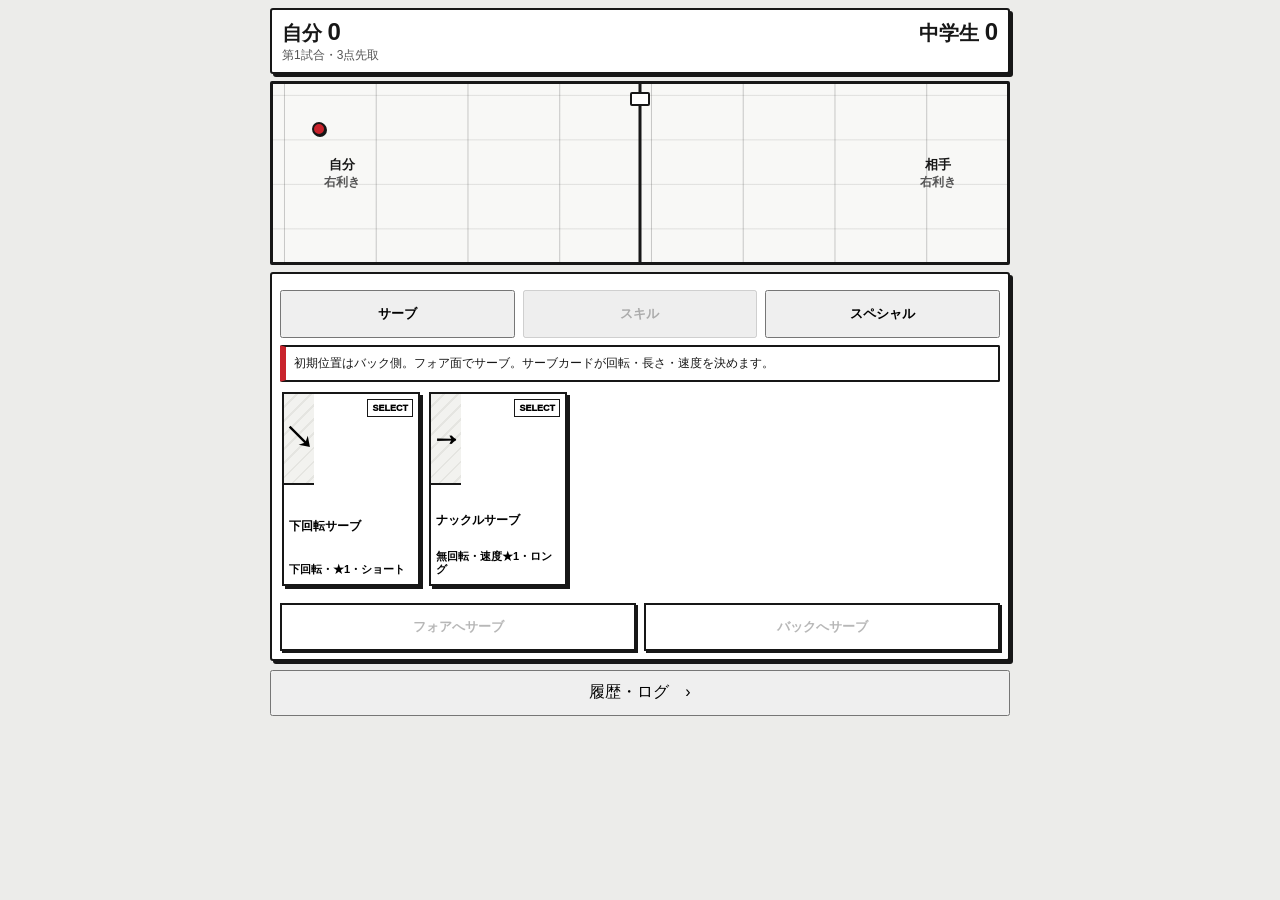
==== commit 63d91944: "Publish Lite serve special-card hand preview (PR #3)" ====
--- a/tabletennis_roguelike_prototype11.html
+++ b/tabletennis_roguelike_prototype11.html
@@ -210,7 +210,7 @@
 
 <div class="table"><div class="court-grid"></div><svg id="rallyArrows" class="rally-arrows" viewBox="0 0 100 100" preserveAspectRatio="none" aria-hidden="true"><defs><marker id="arrow-gray" viewBox="0 0 10 10" refX="8.5" refY="5" markerWidth="5" markerHeight="5" orient="auto"><path d="M 0 0 L 10 5 L 0 10 z" fill="#8a8a8a"></path></marker><marker id="arrow-black" viewBox="0 0 10 10" refX="8.5" refY="5" markerWidth="5" markerHeight="5" orient="auto"><path d="M 0 0 L 10 5 L 0 10 z" fill="#171717"></path></marker></defs><g id="rallyArrowLayer"></g></svg><div class="net"></div><div class="player">自分<br><span class="sub">右利き</span></div><div class="enemy">相手<br><span class="sub">右利き</span></div><div id="ball" class="ball"></div><div id="ballLabel" class="ball-label"></div></div>
 
-<div id="servePanel" class="panel"><div class="category-tabs core-tabs" role="group" aria-label="カード分類"><button type="button" class="tab" data-card-category="serve" aria-pressed="true">サーブ</button><button type="button" class="tab" data-card-category="return" aria-pressed="false">スキル</button><button type="button" class="tab" data-card-category="skill" aria-pressed="false">スペシャル</button></div><div class="notice">初期位置はバック側。フォア面でサーブ。サーブカードが回転・長さ・速度を決めます。</div><div id="serve" class="cards-viewport" style="margin-top:8px"><div class="cards"></div></div><div id="serveCourseControls" class="course-controls"><button type="button" class="course-button" data-serve-course="F" disabled>フォアへサーブ</button><button type="button" class="course-button" data-serve-course="B" disabled>バックへサーブ</button></div></div>
+<div id="servePanel" class="panel"><div class="category-tabs core-tabs" role="group" aria-label="カード分類"><button type="button" class="tab" data-card-category="serve" aria-pressed="true">サーブ</button><button type="button" class="tab" data-card-category="return" aria-pressed="false">スキル</button><button type="button" class="tab" data-card-category="skill" aria-pressed="false">スペシャル</button></div><div class="notice">初期位置はバック側。フォア面でサーブ。サーブカードが回転・長さ・速度を決めます。</div><div id="serve" class="cards-viewport" style="margin-top:8px"><div class="cards"></div></div><section id="serveSpecialCategory" hidden><h2 style="margin-top:10px">スペシャルカード（確認のみ・サーブ時は使用不可）</h2><div id="serveSpecialCards" class="cards-viewport"><div class="cards"></div></div></section><div id="serveCourseControls" class="course-controls"><button type="button" class="course-button" data-serve-course="F" disabled>フォアへサーブ</button><button type="button" class="course-button" data-serve-course="B" disabled>バックへサーブ</button></div></div>
 
 <div id="playerPanel" class="panel hidden"><div class="category-tabs core-tabs" role="group" aria-label="カード分類"><button type="button" class="tab" data-card-category="serve" aria-pressed="false">サーブ</button><button type="button" class="tab" data-card-category="return" aria-pressed="true">スキル</button><button type="button" class="tab" data-card-category="skill" aria-pressed="false">スペシャル</button></div><div id="shotCalculation" class="hidden" style="margin-top:10px"></div><section id="returnCategory"><div class="tech-heading"><h2>スキルカード</h2><div id="equipmentPanel" class="equipment-control" aria-label="装備中の用具"></div></div><div id="techViewport" class="cards-viewport"><div id="tech" class="cards"></div></div><div id="techDetail" role="status" aria-live="polite"></div></section><section id="skillCategory"><h2 style="margin-top:10px">スペシャルカード（1球1枚）</h2><div class="cards-viewport"><div id="cards" class="cards"></div></div></section><div id="playerCourseControls" class="course-controls"><button type="button" class="course-button" data-player-course="F">フォアへ返球</button><button type="button" class="course-button" data-player-course="B">バックへ返球</button></div><div id="shotActions" style="margin-top:9px"></div></div>
 
@@ -669,11 +669,11 @@
   $("playerPanel").classList.toggle("hidden",state.phase!=="player");
   $("ballInfo").classList.toggle("hidden",state.phase!=="player"&&state.phase!=="enemy");
   document.querySelectorAll("[data-view]").forEach(b=>{if(b.dataset.view==="history"||b.dataset.view==="log")b.hidden=true;});
-  if(state.phase==="serve"&&activeCardCategory!=="serve")activeCardCategory="serve";
+  if(state.phase==="serve"&&activeCardCategory==="return")activeCardCategory="serve";
   if(state.phase==="player"&&activeCardCategory==="serve")activeCardCategory="return";
   syncCardCategories();
-  $("growthPanel").classList.toggle("hidden",state.phase!=="growth"||(state.view!=="progress"&&state.view!=="result"));
-  if(state.phase==="serve"&&activeCardCategory!=="serve")activeCardCategory="serve";
+  $("growthPanel").classList.toggle("hidden",!(state.phase==="growth"||state.phase==="preparation")||(state.view!=="progress"&&state.view!=="result"));
+  if(state.phase==="serve"&&activeCardCategory==="return")activeCardCategory="serve";
   if(state.phase==="player"&&activeCardCategory==="serve")activeCardCategory="return";
   syncCardCategories();
   if(state.phase==="serve")ensureServeState();
@@ -695,13 +695,14 @@
 function syncCardCategories(){
   document.querySelectorAll("[data-card-category]").forEach(b=>{
     const key=b.dataset.cardCategory;
-    const disabled=(state.phase==="serve"&&key!=="serve")||(state.phase!=="serve"&&key==="serve");
+    const disabled=(state.phase==="serve"&&key==="return")||(state.phase!=="serve"&&key==="serve");
     b.disabled=disabled;
     b.setAttribute("aria-pressed",String(key===activeCardCategory));
   });
   const notice=$("servePanel").querySelector(".notice");
   if(notice)notice.hidden=activeCardCategory!=="serve";
   $("serve").hidden=activeCardCategory!=="serve";
+  $("serveSpecialCategory").hidden=state.phase!=="serve"||activeCardCategory!=="skill";
   $("returnCategory").hidden=activeCardCategory!=="return";
   $("skillCategory").hidden=activeCardCategory!=="skill";
   $("serveCourseControls").hidden=state.phase!=="serve"||activeCardCategory!=="serve";
@@ -735,6 +736,17 @@
   state.serves=state.serves.filter(id=>SERVES[id]);
   if(!state.serves.length)state.serves=["underShort","knuckleLong"];
 }
+function renderServeSpecialHand(){
+  const strip=$("serveSpecialCards").querySelector(".cards");
+  strip.innerHTML="";
+  state.hand.forEach(id=>{
+    const c=CARDS[id],b=document.createElement("button");
+    b.type="button";b.className="card text-card";b.disabled=true;
+    b.innerHTML="<span class=\"card-stamp\">確認のみ</span><span class=\"card-art\" aria-hidden=\"true\">"+(id==="focus"?"＋":id==="power"?"‼":id==="third"?"03":id==="counter"?"↻":id==="finisher"?"決":id==="feint"?"幻":"逆")+"</span><span class=\"card-name\">"+c.name+"</span><span class=\"card-description\">適正："+c.suitableType+" ／ "+c.desc+"</span>";
+    strip.appendChild(b);
+  });
+  if(!state.hand.length)strip.textContent="手札にスペシャルカードはありません。";
+}
 function renderServe(){
   if(state.phase!=="serve")return;
   const box=$("serve");
@@ -742,6 +754,7 @@
   const strip=box.querySelector(".cards");
   if(!strip)return;
   strip.innerHTML="";
+  renderServeSpecialHand();
   state.serves.forEach(id=>{
     const s=SERVES[id];
     if(!s)return;
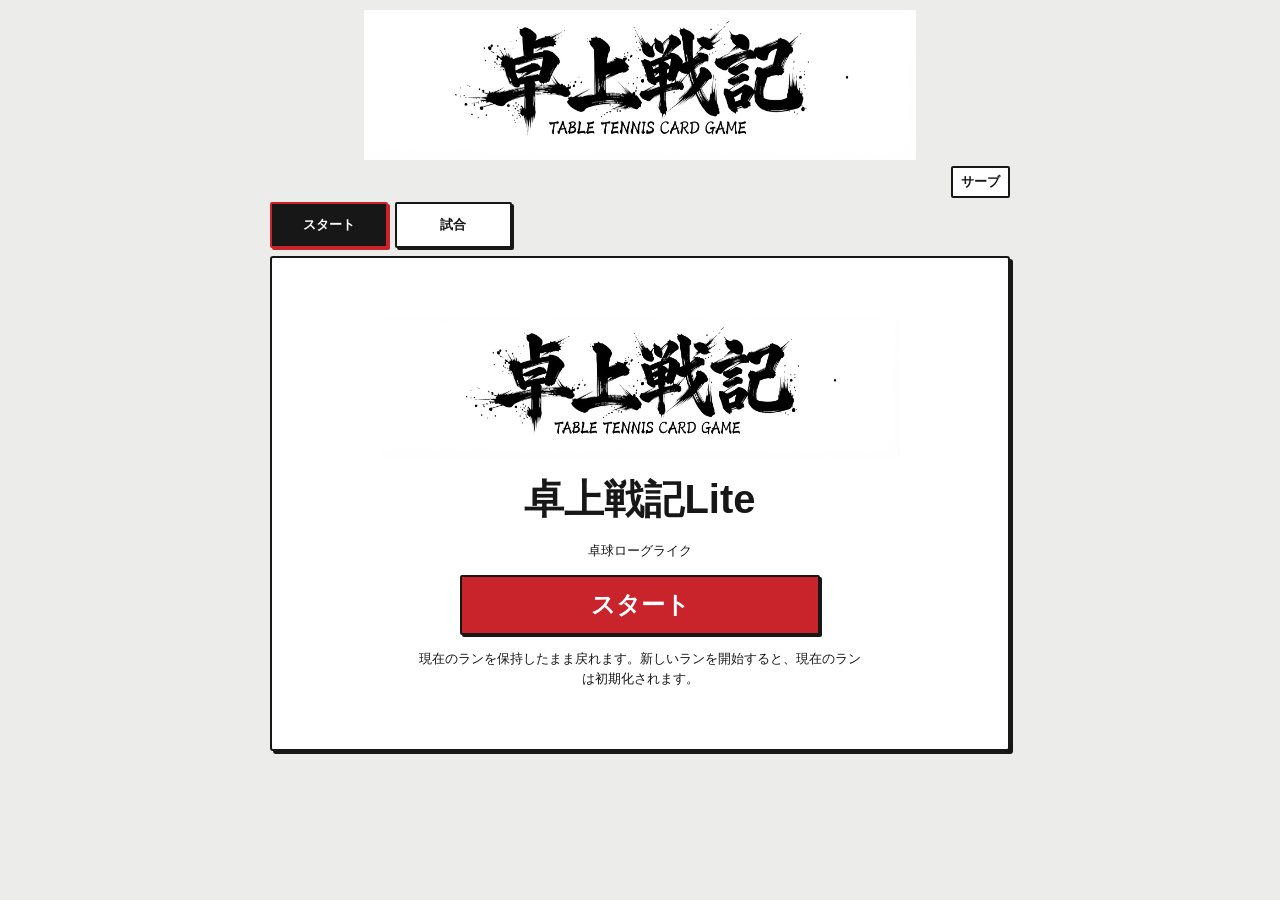
==== commit 21f5137f: "Publish Lite title screen from merged PR #5" ====
--- a/tabletennis_roguelike_prototype11.html
+++ b/tabletennis_roguelike_prototype11.html
@@ -186,13 +186,14 @@
 @media(max-height:700px){#historyPanel{height:calc(100dvh - 16px)}.scroll-panel{padding:5px}.scroll-panel h2{padding-bottom:4px;margin-bottom:3px}.history-row,.log-row{padding:4px;font-size:11px}}
 
 .success-action-row{display:grid;grid-template-columns:minmax(0,1.2fr) minmax(0,1fr) minmax(0,1fr);gap:8px;align-items:stretch}.success-rate-label{display:flex;flex-direction:column;justify-content:center;align-items:center;text-align:center;font-size:12px;font-weight:700;min-width:0}.success-rate-label strong{font-size:clamp(19px,5vw,26px);white-space:nowrap}.success-detail-button,.success-return-button{width:100%;min-width:0;min-height:52px;font-size:17px;font-weight:800;touch-action:manipulation}.success-details-content{margin-top:8px;min-width:0}.success-details-content[hidden]{display:none!important}@media(max-width:360px){.success-action-row{gap:5px}.success-rate-label{font-size:11px}.success-rate-label strong{font-size:18px}}
+.lite-title-content{display:flex;flex-direction:column;align-items:center;gap:14px;text-align:center;padding:clamp(18px,7vw,48px) 10px}.lite-title-logo{display:block;width:min(100%,520px);height:auto;max-height:240px;object-fit:contain}.lite-title-content h1{font-size:clamp(25px,7vw,40px);margin:0;font-weight:900}.lite-title-content .screen-intro{margin:0;max-width:34em}.lite-title-start{width:min(100%,360px);min-height:60px;text-align:center;font-size:24px;font-weight:900;background:var(--red);color:#fff}.lite-title-new-run{width:min(100%,360px);text-align:center;font-weight:800}.lite-title-new-run[hidden]{display:none!important}
 </style>
 </head>
 <body><div id="app">
 <img class="title-logo" src="./assets/cards/title_logo.jpeg" alt="卓上戦記"><div class="topbar"><span id="phase" class="phase"></span></div>
 
 <nav id="viewNav" class="view-nav" aria-label="画面切り替え"><button type="button" class="btn" data-view="start" onclick="setView('start')">スタート</button><button type="button" class="btn" data-view="match" onclick="setView('match')">試合</button><button type="button" class="btn" data-view="progress" onclick="setView('progress')">イベント・成長</button><button type="button" class="btn" data-view="history" onclick="setView('history')">ラリー履歴</button><button type="button" class="btn" data-view="log" onclick="setView('log')">ログ</button><button type="button" class="btn" data-view="result" onclick="setView('result')">最終結果</button></nav>
-<div id="startView" class="panel view-screen hidden"><h2>卓上戦記</h2><p class="screen-intro">現在のランを保持したまま画面を移動できます。新しいランを始めると、現在のランの状態は初期化されます。</p><div class="grid"><button type="button" class="btn" onclick="setView('match')">現在のランへ戻る</button><button type="button" class="btn" onclick="requestNewRun()">新しいランを開始</button></div></div>
+<div id="startView" class="panel view-screen hidden"><div class="lite-title-content"><img class="lite-title-logo" src="./assets/cards/title_logo.jpeg" alt="卓上戦記"><h1>卓上戦記Lite</h1><p class="screen-intro">卓球ローグライク</p><button type="button" class="btn lite-title-start" onclick="setView('match')">スタート</button><button type="button" id="titleNewRun" class="btn lite-title-new-run" onclick="requestNewRun()">新しいランを開始</button><p class="screen-intro">現在のランを保持したまま戻れます。新しいランを開始すると、現在のランは初期化されます。</p></div></div>
 <div id="matchView" class="view-screen">
 <div class="panel score-panel"><div class="score"><span>自分 <b id="myScore">0</b></span><span><b id="enemyName">中学生</b> <b id="enemyScore">0</b></span></div><div class="sub" id="matchInfo">第1試合・3点先取</div></div>
 <div id="ballInfo" class="panel ball-summary hidden" aria-label="現在のボールの状態"></div>
@@ -659,6 +660,7 @@
   const mi=$("matchInfo");if(mi)mi.textContent=devBossSession?"開発用ボス戦・11点先取":"第"+state.matchNumber+"試合・"+state.matchTarget+"点先取";
   $("matchView").classList.toggle("hidden",state.view!=="match");
   $("startView").classList.toggle("hidden",state.view!=="start");
+  $("titleNewRun").hidden=!hasRunProgress()&&!state.runFinished;
   $("historyPanel").classList.toggle("hidden",state.view!=="history");
   $("growthPanel").classList.toggle("hidden",state.view!=="progress"&&state.view!=="result");
   $("progressTitle").textContent=state.runFinished?"最終結果":state.preparing?"対戦準備":state.eventDone?"成長・強化":"イベント選択・成長";
@@ -902,7 +904,8 @@
     note.textContent=techName(shot.id)+"を選択中。下のボタンでコースを選んでください。";
     actions.appendChild(note);
   }else if(shot&&shot.step==="preview"){
-    actions.innerHTML="<div class=success-action-row><div class=success-rate-label>最終成功率 <strong>"+shot.success+"%</strong></div><button type=button class=\"btn success-detail-button\" aria-expanded=\"false\">詳細</button><button type=button class=\"btn success-return-button\">返球</button></div><div class=success-details-content hidden>"+calculationHTML(shot)+"</div>";
+    const successLevel=playerSuccessBreakdown(TECHS[shot.id],shot.ball,shot.footwork,state.card,shot.strokeSide,shot.course).level;
+    actions.innerHTML="<div class=success-action-row><div class=success-rate-label>最終成功率 <strong>◆"+successLevel+"（"+shot.success+"%）</strong></div><button type=button class=\"btn success-detail-button\" aria-expanded=\"false\">詳細</button><button type=button class=\"btn success-return-button\">返球</button></div><div class=success-details-content hidden>"+calculationHTML(shot)+"</div>";
     actions.querySelector(".success-detail-button").onclick=()=>{const panel=actions.querySelector(".success-details-content"),button=actions.querySelector(".success-detail-button");panel.hidden=!panel.hidden;button.setAttribute("aria-expanded",String(!panel.hidden));};
     actions.querySelector(".success-return-button").onclick=()=>resolvePlayerShot();
   }
@@ -1617,5 +1620,6 @@
 }
 $("next").onclick=()=>{if(state.runFinished)return;if(state.preparing){startPreparedMatch();return}if(state.matchNumber>=10)return;if(state.eventMode!==null){skipEvent();return}if(state.eventDone)nextMatch()};$("restart").onclick=requestNewRun;
 newRun();
+if(!devBossSession)setView("start");
 </script>
 </body></html>
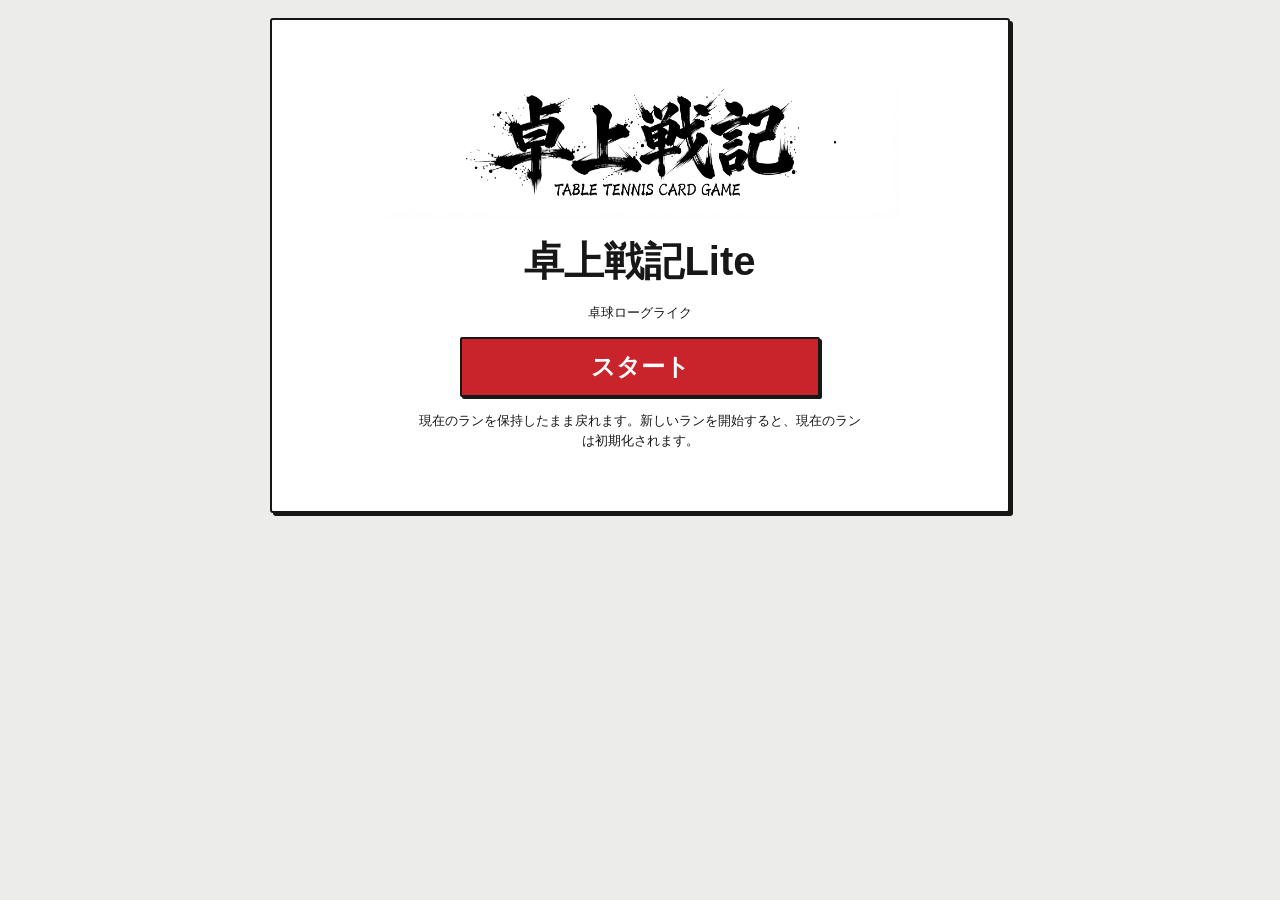
==== commit ae962273: "Publish Lite title screen cleanup from PR #6" ====
--- a/tabletennis_roguelike_prototype11.html
+++ b/tabletennis_roguelike_prototype11.html
@@ -187,6 +187,7 @@
 
 .success-action-row{display:grid;grid-template-columns:minmax(0,1.2fr) minmax(0,1fr) minmax(0,1fr);gap:8px;align-items:stretch}.success-rate-label{display:flex;flex-direction:column;justify-content:center;align-items:center;text-align:center;font-size:12px;font-weight:700;min-width:0}.success-rate-label strong{font-size:clamp(19px,5vw,26px);white-space:nowrap}.success-detail-button,.success-return-button{width:100%;min-width:0;min-height:52px;font-size:17px;font-weight:800;touch-action:manipulation}.success-details-content{margin-top:8px;min-width:0}.success-details-content[hidden]{display:none!important}@media(max-width:360px){.success-action-row{gap:5px}.success-rate-label{font-size:11px}.success-rate-label strong{font-size:18px}}
 .lite-title-content{display:flex;flex-direction:column;align-items:center;gap:14px;text-align:center;padding:clamp(18px,7vw,48px) 10px}.lite-title-logo{display:block;width:min(100%,520px);height:auto;max-height:240px;object-fit:contain}.lite-title-content h1{font-size:clamp(25px,7vw,40px);margin:0;font-weight:900}.lite-title-content .screen-intro{margin:0;max-width:34em}.lite-title-start{width:min(100%,360px);min-height:60px;text-align:center;font-size:24px;font-weight:900;background:var(--red);color:#fff}.lite-title-new-run{width:min(100%,360px);text-align:center;font-weight:800}.lite-title-new-run[hidden]{display:none!important}
+body.is-start-view .title-logo,body.is-start-view .topbar,body.is-start-view #viewNav{display:none}
 </style>
 </head>
 <body><div id="app">
@@ -652,6 +653,7 @@
 function render(){
   renderDevBoss();
   document.body.classList.toggle("is-match-view",state.view==="match");
+  document.body.classList.toggle("is-start-view",state.view==="start");
   renderPointResult();
   renderEnemyAIError();
   $("phase").textContent=phaseName();
